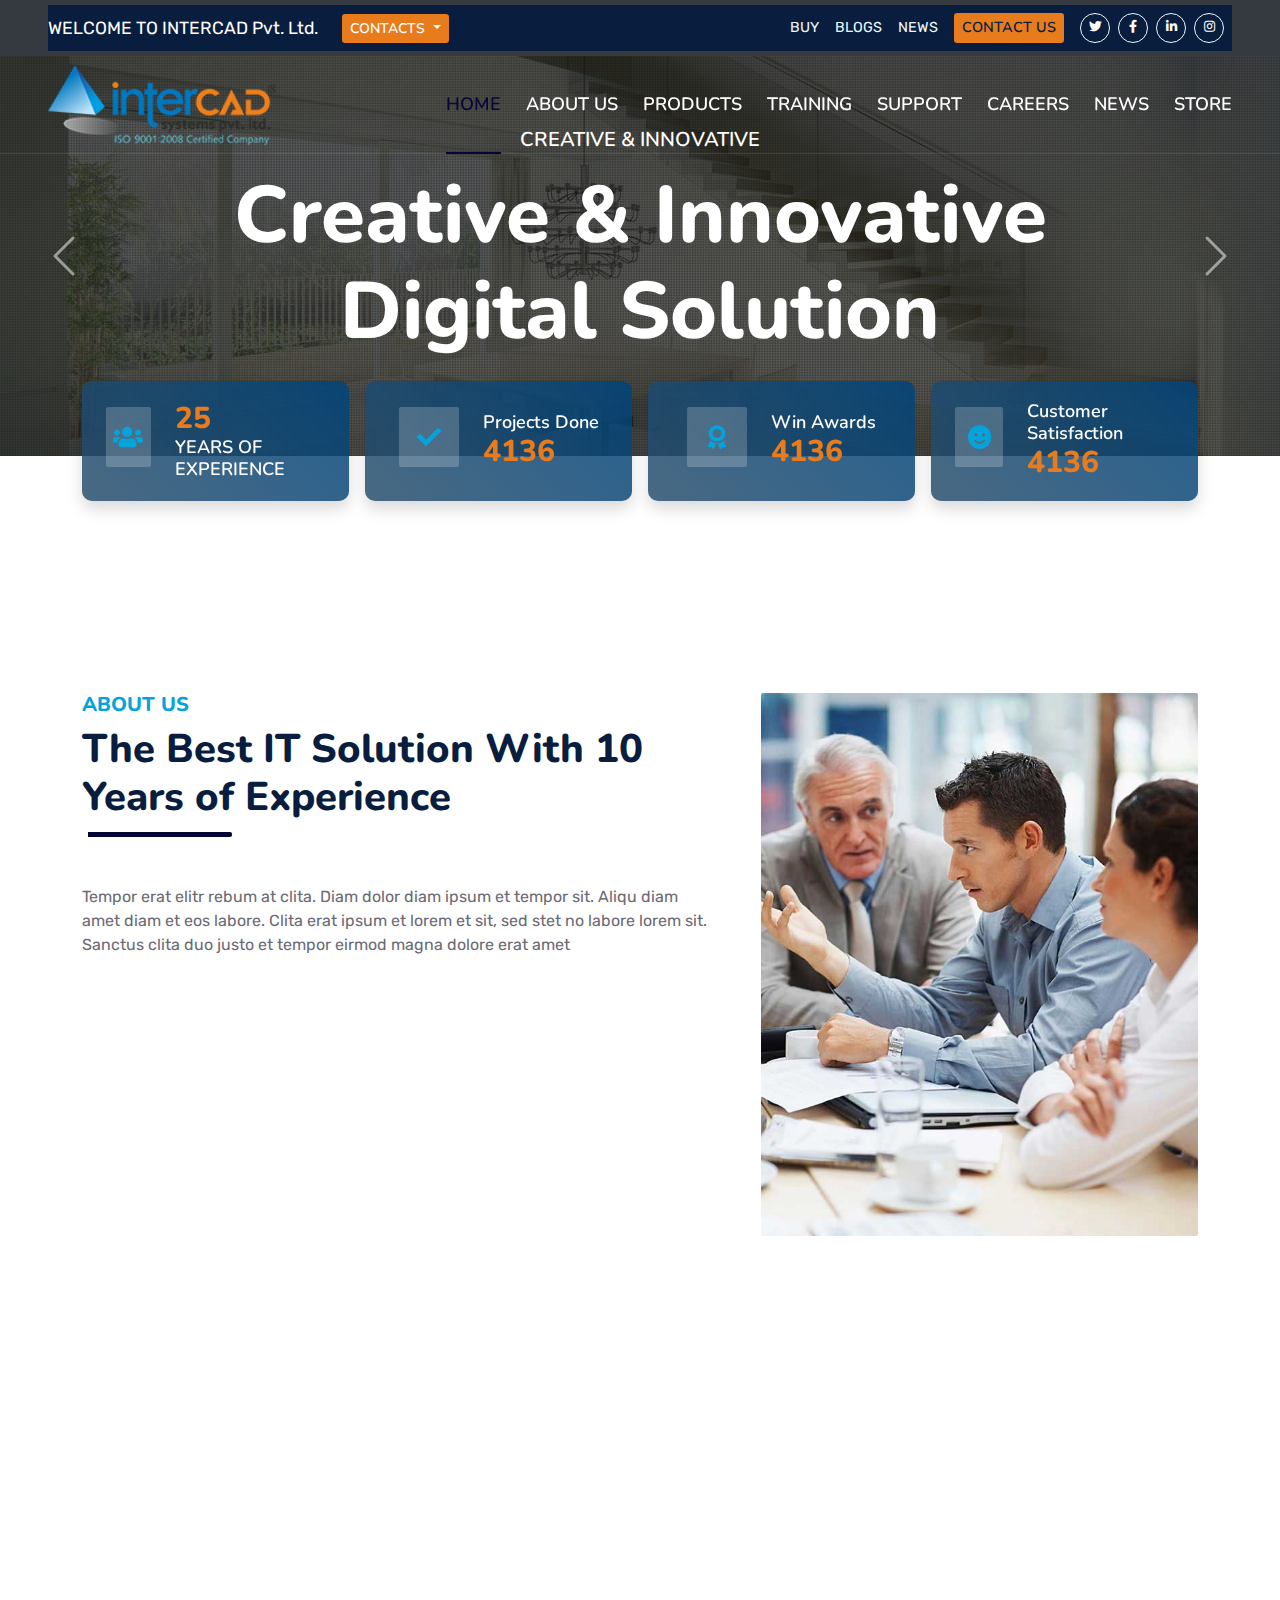
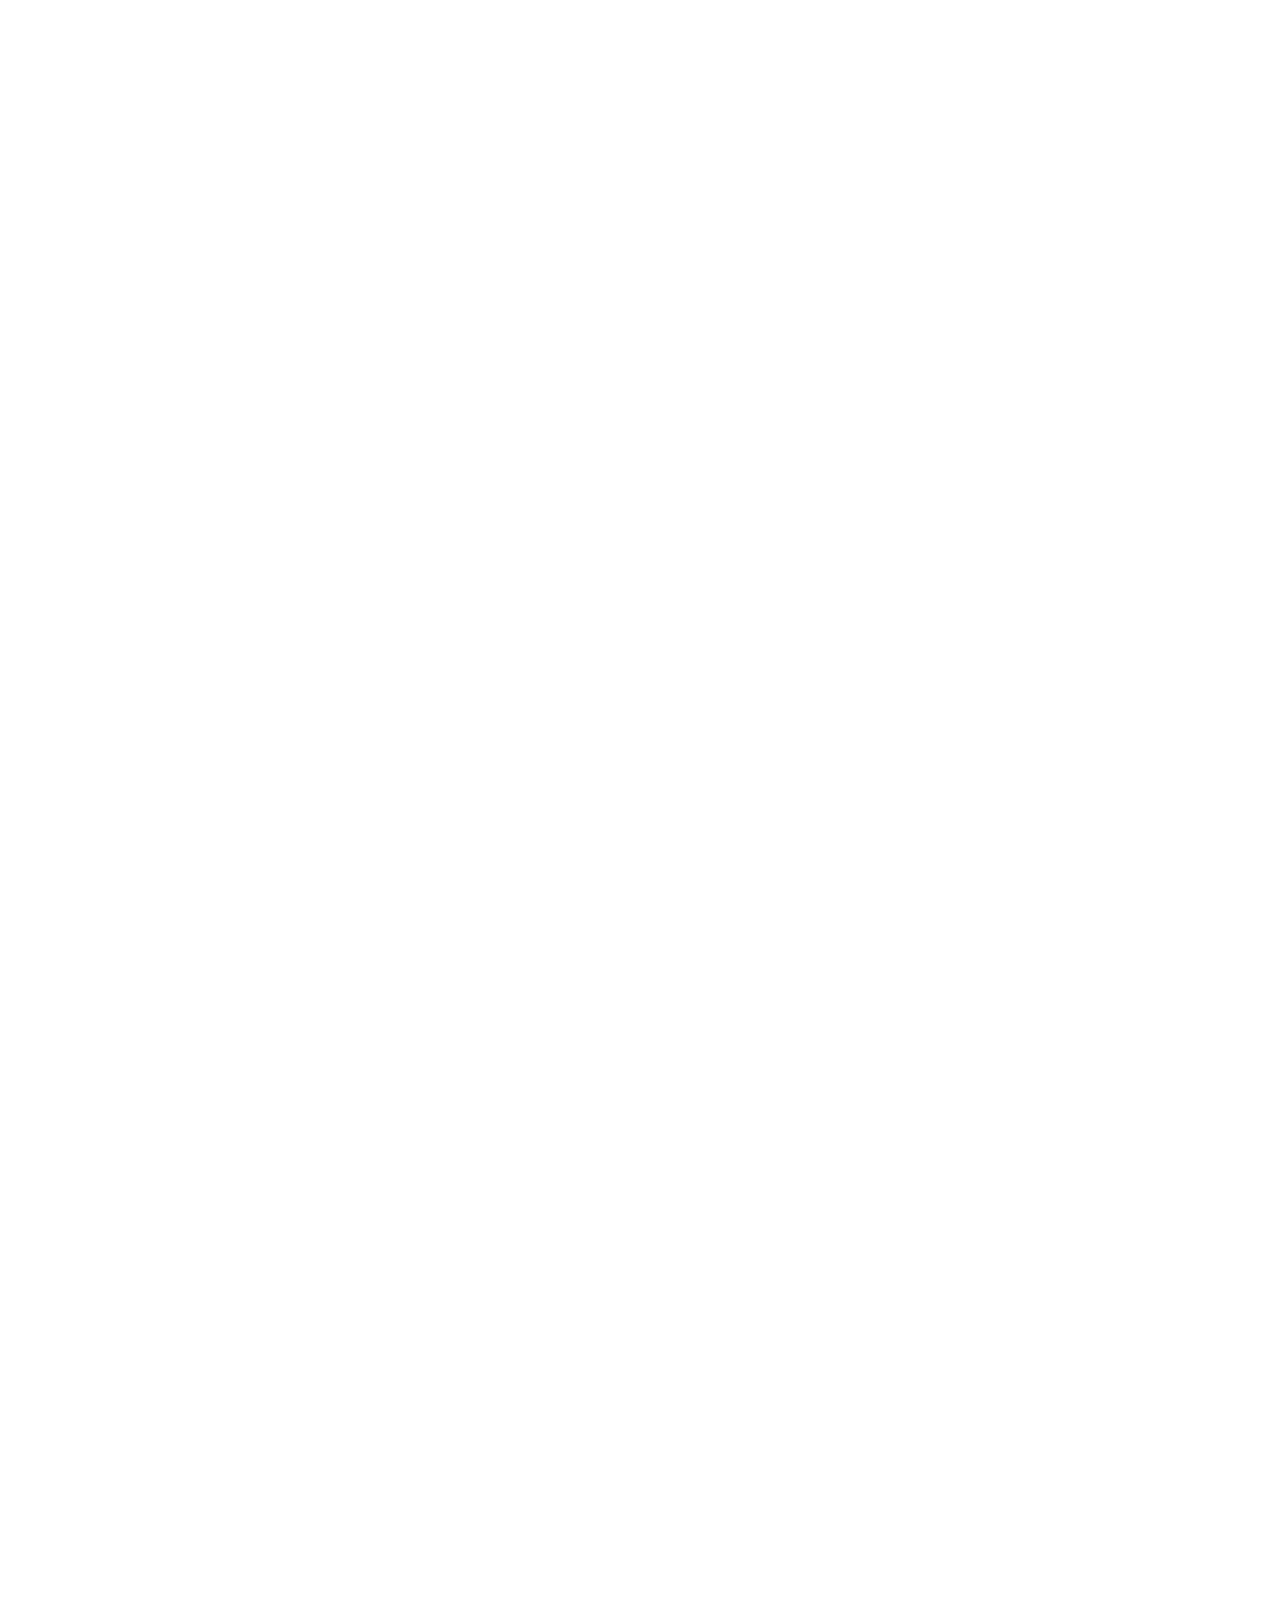
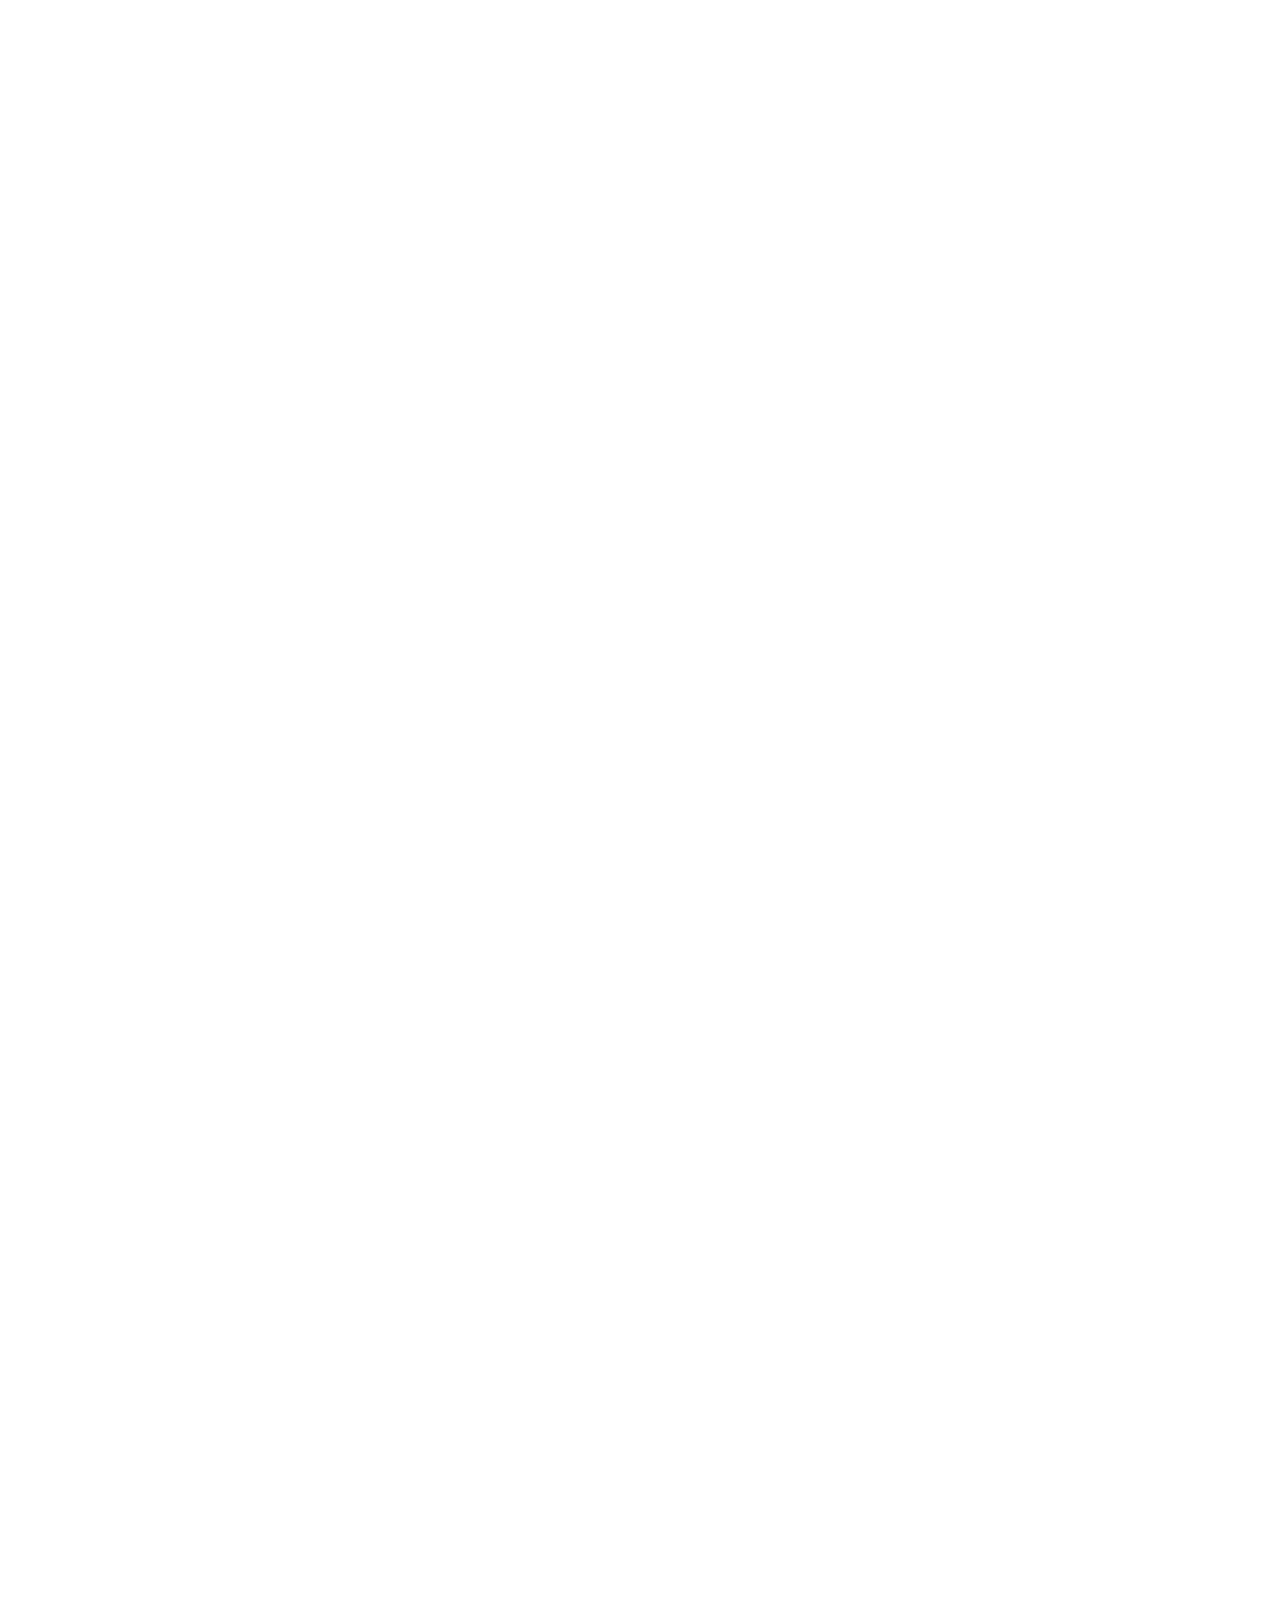
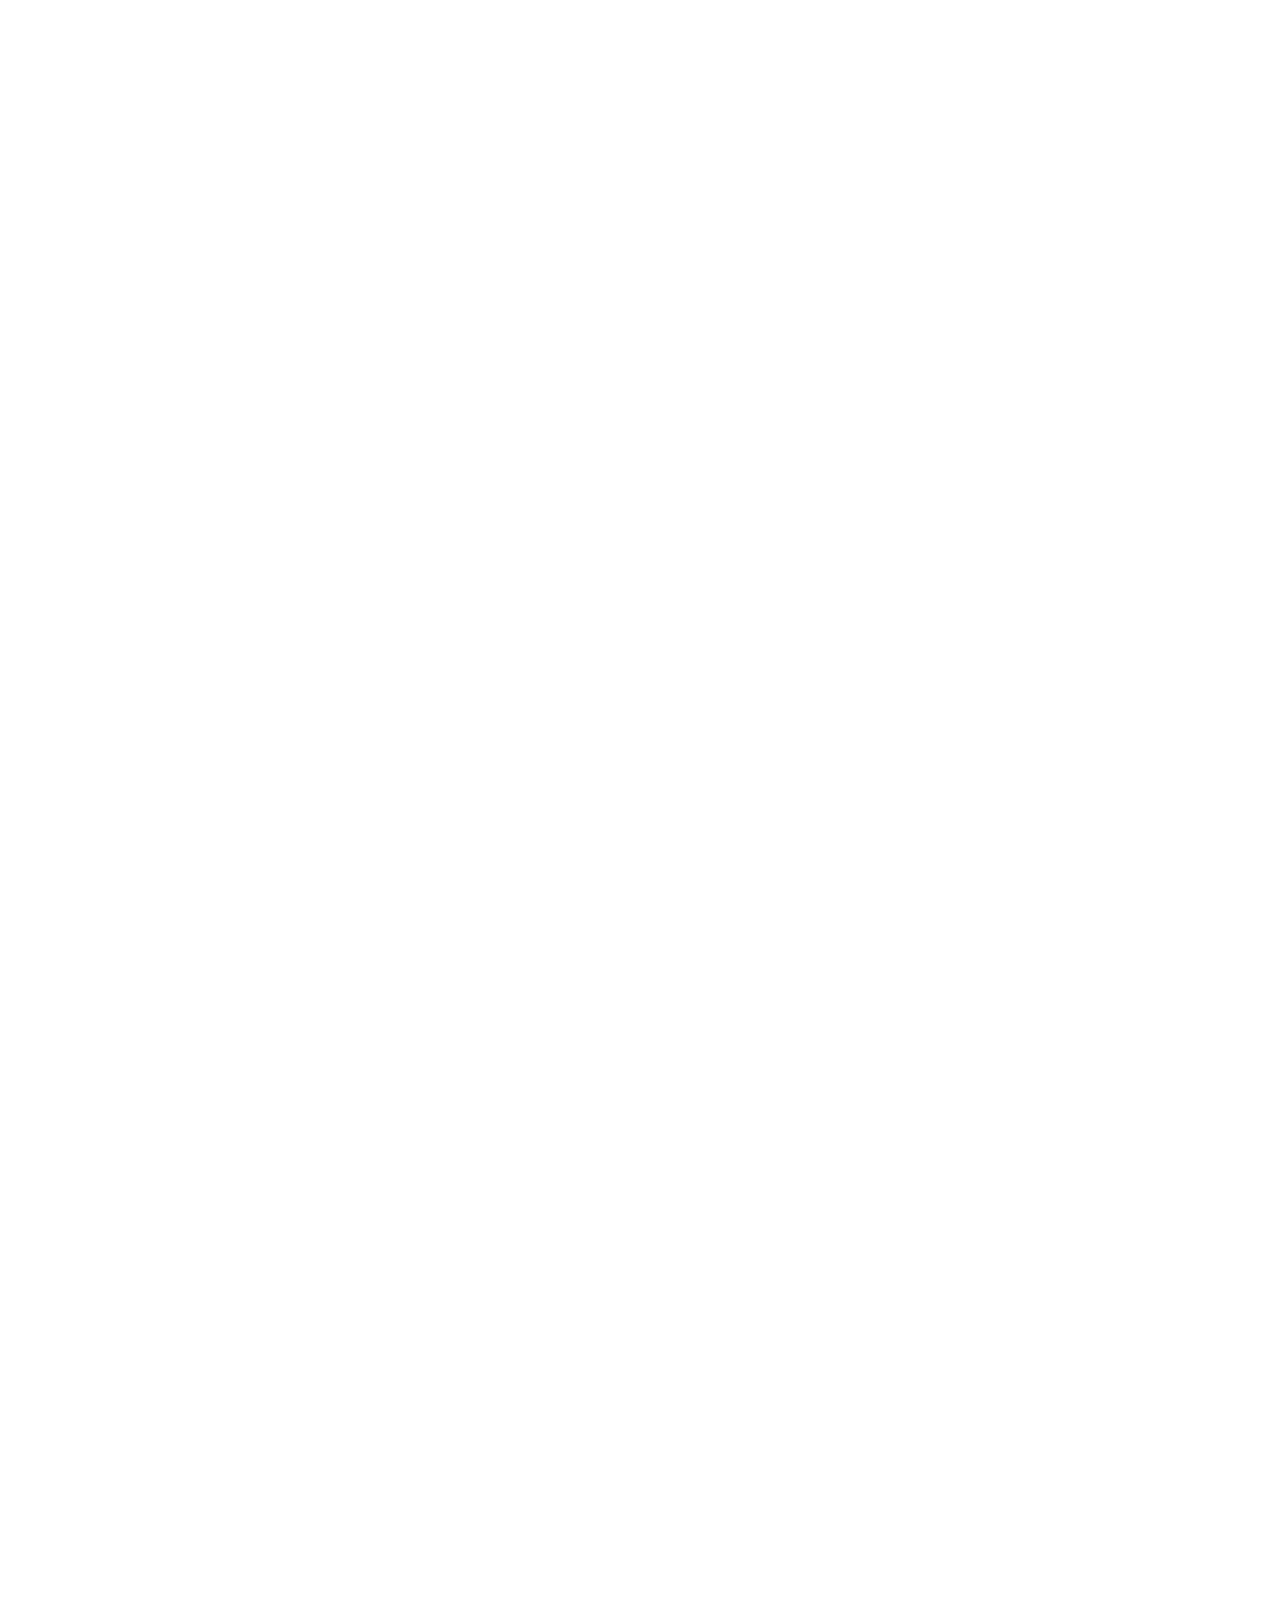
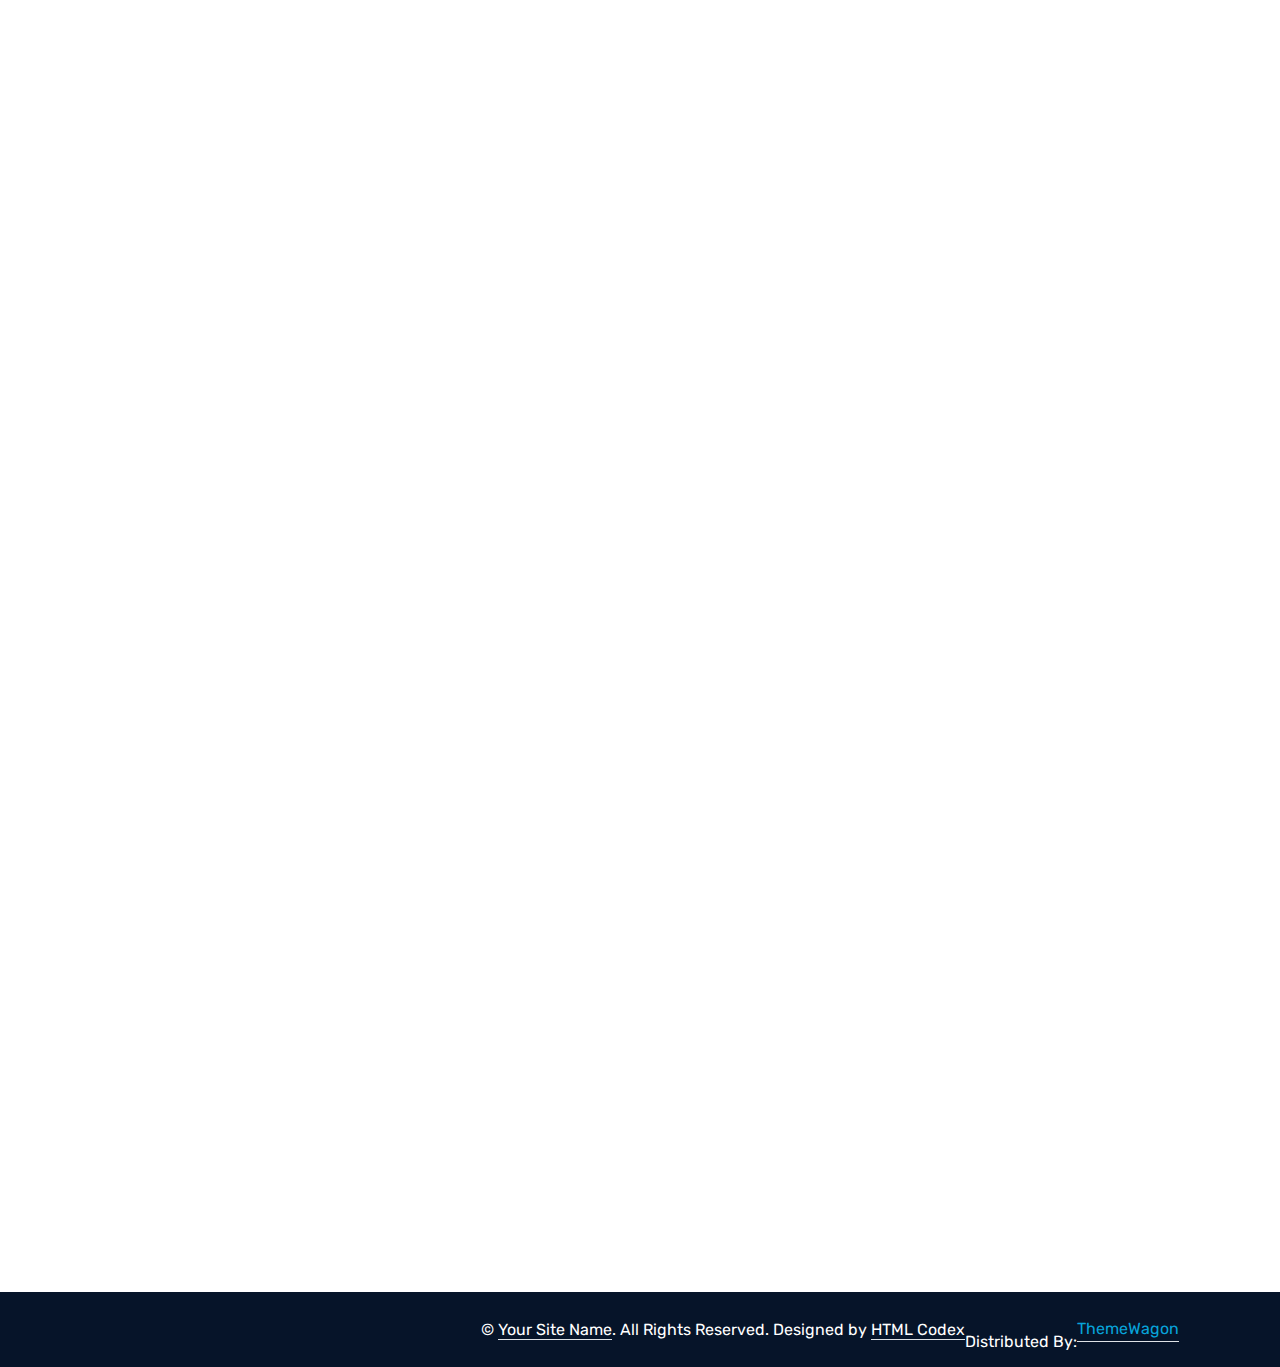
==== index.html @ 0fbaba41 "first commit" ====
<!DOCTYPE html>
<html lang="en">

<head>
    <meta charset="utf-8">
    <title>Startup - Startup Website Template</title>
    <meta content="width=device-width, initial-scale=1.0" name="viewport">
    <meta content="Free HTML Templates" name="keywords">
    <meta content="Free HTML Templates" name="description">

    <!-- Favicon -->
    <link href="img/favicon.ico" rel="icon">

    <!-- Google Web Fonts -->
    <link rel="preconnect" href="https://fonts.googleapis.com">
    <link rel="preconnect" href="https://fonts.gstatic.com" crossorigin>
    <link
        href="https://fonts.googleapis.com/css2?family=Nunito:wght@400;600;700;800&family=Rubik:wght@400;500;600;700&display=swap"
        rel="stylesheet">

    <!-- Icon Font Stylesheet -->
    <link href="https://cdnjs.cloudflare.com/ajax/libs/font-awesome/5.10.0/css/all.min.css" rel="stylesheet">
    <link href="https://cdn.jsdelivr.net/npm/bootstrap-icons@1.4.1/font/bootstrap-icons.css" rel="stylesheet">

    <!-- Libraries Stylesheet -->
    <link href="lib/owlcarousel/assets/owl.carousel.min.css" rel="stylesheet">
    <link href="lib/animate/animate.min.css" rel="stylesheet">

    <!-- Customized Bootstrap Stylesheet -->
    <link href="css/bootstrap.min.css" rel="stylesheet">

    <!-- Template Stylesheet -->
    <link href="css/style.css" rel="stylesheet">
</head>

<body>
    <!-- Spinner Start -->
    <div id="spinner"
        class="show bg-white position-fixed translate-middle w-100 vh-100 top-50 start-50 d-flex align-items-center justify-content-center">
        <div class="spinner"></div>
    </div>
    <!-- Spinner End -->


    <!-- Topbar Start -->
    <!-- Topbar Start -->
    <div class="container-fluid topbar px-5 d-none d-lg-block">
        <div class="row gx-0 bg-dark text-white py-2">
            <div class="container d-flex justify-content-between align-items-center">
                <!-- Left Section: Welcome Message and Contact Dropdown -->
                <div class="col-md-7 d-flex align-items-center">
                    <!-- Welcome Message -->
                    <div class="breakingNews me-4">
                        <ul>
                            <li>WELCOME TO INTERCAD Pvt. Ltd.</li>
                        </ul>
                    </div>

                    <!-- Contact Dropdown -->
                    <div class="dropdown">
                        <button class="btn btn-secondary btn-sm dropdown-toggle" type="button" id="contactDropdown"
                            data-bs-toggle="dropdown" aria-expanded="false">
                            CONTACTS
                        </button>
                        <ul class="dropdown-menu dropdown-menu-end" aria-labelledby="contactDropdown">
                            <li class="dropdown-item">
                                <div class="top-info">
                                    <p>+91 98470 32588<br><span>sales@intercadsys.com</span></p>
                                </div>
                            </li>
                            <li class="dropdown-item">
                                <div class="top-info">
                                    <p>+91 906 136 5000<br><span>support@intercadsys.com</span></p>
                                </div>
                            </li>
                            <li class="dropdown-item">
                                <div class="top-info">
                                    <p>+91 906 111 1060<br><span>training@intercadsys.com</span></p>
                                </div>
                            </li>
                        </ul>
                    </div>
                </div>

                <!-- Right Section: Links and Social Media Icons -->
                <div class="col-md-5 d-flex justify-content-end align-items-center">
                    <a class="text-light me-3" href="#">BUY</a>
                    <a class="text-light me-3" href="#">BLOGS</a>
                    <a class="text-light me-3" href="#">NEWS</a>

                    <!-- Quick Contact Button -->
                    <a class="btn btn-sm btn-warning text-dark me-3" href="#">CONTACT US</a>

                    <!-- Social Media Icons -->
                    <a class="btn btn-sm btn-outline-light btn-sm-square rounded-circle me-2" href="#"><i
                            class="fab fa-twitter fw-normal"></i></a>
                    <a class="btn btn-sm btn-outline-light btn-sm-square rounded-circle me-2" href="#"><i
                            class="fab fa-facebook-f fw-normal"></i></a>
                    <a class="btn btn-sm btn-outline-light btn-sm-square rounded-circle me-2" href="#"><i
                            class="fab fa-linkedin-in fw-normal"></i></a>
                    <a class="btn btn-sm btn-outline-light btn-sm-square rounded-circle me-2" href="#"><i
                            class="fab fa-instagram fw-normal"></i></a>

                </div>
            </div>
        </div>
    </div>
    <!-- Topbar End -->


    <!-- Topbar End -->


    <!-- Navbar & Carousel Start -->
    <div class="container-fluid position-relative p-0">
        <nav class="navbar navbar-expand-lg navbar-dark px-5 py-3 py-lg-0">
            <a href="index.html" class="navbar-brand p-0">
                <img src="img/intercad_logo1.png" alt="Startup Logo" style="height: 80px;">
            </a>

            <button class="navbar-toggler" type="button" data-bs-toggle="collapse" data-bs-target="#navbarCollapse">
                <span class="fa fa-bars"></span>
            </button>

            <div class="collapse navbar-collapse" id="navbarCollapse">
                <div class="navbar-nav ms-auto py-0">
                    <a href="index.html" class="nav-item nav-link active">HOME</a>
                    <a href="about.html" class="nav-item nav-link">ABOUT US</a>
                    <a href="service.html" class="nav-item nav-link">PRODUCTS</a>

                    <a href="service.html" class="nav-item nav-link">TRAINING</a>
                    <a href="service.html" class="nav-item nav-link">SUPPORT</a>
                    <a href="service.html" class="nav-item nav-link">CAREERS</a>
                    <a href="contact.html" class="nav-item nav-link">NEWS</a>

                    <a href="contact.html" class="nav-item nav-link">STORE</a>
                </div>



            </div>

    </div>

    </div>
    </nav>

    <div id="header-carousel" class="carousel slide carousel-fade" data-bs-ride="carousel">
        <div class="carousel-inner">
            <div class="carousel-item active">
                <img class="w-100" src="img/1.jpg" alt="Image">
                <div class="carousel-caption d-flex flex-column align-items-center justify-content-center">
                    <div class="p-3" style="max-width: 900px;">
                        <h5 class="text-white text-uppercase mb-3 animated slideInDown">Creative & Innovative</h5>
                        <h1 class="display-1 text-white mb-md-4 animated zoomIn">Creative & Innovative Digital
                            Solution</h1>

                    </div>
                </div>
            </div>
            <div class="carousel-item">
                <img class="w-100" src="img/2.jpg" alt="Image">
                <div class="carousel-caption d-flex flex-column align-items-center justify-content-center">
                    <div class="p-3" style="max-width: 900px;">
                        <h5 class="text-white text-uppercase mb-3 animated slideInDown">Creative & Innovative</h5>
                        <h1 class="display-1 text-white mb-md-4 animated zoomIn">Creative & Innovative Digital
                            Solution</h1>

                    </div>
                </div>
            </div>
            <div class="carousel-item">
                <img class="w-100" src="img/banner1.jpg" alt="Image">
                <div class="carousel-caption d-flex flex-column align-items-center justify-content-center">
                    <div class="p-3" style="max-width: 900px;">
                        <h5 class="text-white text-uppercase mb-3 animated slideInDown">Creative & Innovative</h5>
                        <h1 class="display-1 text-white mb-md-4 animated zoomIn">Creative & Innovative Digital
                            Solution</h1>

                    </div>
                </div>
            </div>
        </div>
        <button class="carousel-control-prev" type="button" data-bs-target="#header-carousel" data-bs-slide="prev">
            <span class="carousel-control-prev-icon" aria-hidden="true"></span>
            <span class="visually-hidden">Previous</span>
        </button>
        <button class="carousel-control-next" type="button" data-bs-target="#header-carousel" data-bs-slide="next">
            <span class="carousel-control-next-icon" aria-hidden="true"></span>
            <span class="visually-hidden">Next</span>
        </button>
    </div>
    </div>
    <!-- Navbar & Carousel End -->


    <!-- Full Screen Search Start -->

    <!-- Full Screen Search End -->


    <!-- Facts Start -->
    <div class="container-fluid facts py-5 pt-lg-0">
        <div class="container py-5 pt-lg-0">
            <div class="row gx-3">
                <!-- Content Box 1 -->
                <div class="col-lg-3 col-md-6 wow zoomIn" data-wow-delay="0.1s">
                    <div class="custom-box shadow d-flex align-items-center justify-content-center p-4">
                        <div class="icon-box d-flex align-items-center justify-content-center rounded mb-2">
                            <i class="fa fa-users text-primary"></i>
                        </div>
                        <div class="ps-4">
                            <h1 class="mb-0">25 </h1>
                            <h5 class="">YEARS OF EXPERIENCE</h5>
                        </div>
                    </div>
                </div>

                <!-- Content Box 2 -->
                <div class="col-lg-3 col-md-6 wow zoomIn" data-wow-delay="0.2s">
                    <div class="custom-box shadow d-flex align-items-center justify-content-center p-4">
                        <div class="icon-box d-flex align-items-center justify-content-center rounded mb-2">
                            <i class="fa fa-check text-primary"></i>
                        </div>
                        <div class="ps-4">
                            <h5 class="mb-0">Projects Done</h5>
                            <h1 class="mb-0 counter" data-toggle="counter-up">12345</h1>
                        </div>
                    </div>
                </div>

                <!-- Content Box 3 -->
                <div class="col-lg-3 col-md-6 wow zoomIn" data-wow-delay="0.3s">
                    <div class="custom-box shadow d-flex align-items-center justify-content-center p-4">
                        <div class="icon-box d-flex align-items-center justify-content-center rounded mb-2">
                            <i class="fa fa-award text-primary"></i>
                        </div>
                        <div class="ps-4">
                            <h5 class="mb-0">Win Awards</h5>
                            <h1 class="mb-0 counter" data-toggle="counter-up">12345</h1>
                        </div>
                    </div>
                </div>

                <!-- Content Box 4 -->
                <div class="col-lg-3 col-md-6 wow zoomIn" data-wow-delay="0.4s">
                    <div class="custom-box shadow d-flex align-items-center justify-content-center p-4">
                        <div class="icon-box d-flex align-items-center justify-content-center rounded mb-2">
                            <i class="fa fa-smile text-primary"></i>
                        </div>
                        <div class="ps-4">
                            <h5 class="mb-0">Customer Satisfaction</h5>
                            <h1 class="mb-0 counter" data-toggle="counter-up">12345</h1>
                        </div>
                    </div>
                </div>
            </div>
        </div>
    </div>






    <!-- About Start -->
    <div class="container-fluid py-5 wow fadeInUp" data-wow-delay="0.1s">
        <div class="container py-5">
            <div class="row g-5">
                <div class="col-lg-7">
                    <div class="section-title position-relative pb-3 mb-5">
                        <h5 class="fw-bold text-primary text-uppercase">About Us</h5>
                        <h1 class="mb-0">The Best IT Solution With 10 Years of Experience</h1>
                    </div>
                    <p class="mb-4">Tempor erat elitr rebum at clita. Diam dolor diam ipsum et tempor sit. Aliqu
                        diam
                        amet diam et eos labore. Clita erat ipsum et lorem et sit, sed stet no labore lorem sit.
                        Sanctus
                        clita duo justo et tempor eirmod magna dolore erat amet</p>
                    <div class="row g-0 mb-3">
                        <div class="col-sm-6 wow zoomIn" data-wow-delay="0.2s">
                            <h5 class="mb-3"><i class="fa fa-check text-primary me-3"></i>Award Winning</h5>
                            <h5 class="mb-3"><i class="fa fa-check text-primary me-3"></i>Professional Staff</h5>
                        </div>
                        <div class="col-sm-6 wow zoomIn" data-wow-delay="0.4s">
                            <h5 class="mb-3"><i class="fa fa-check text-primary me-3"></i>24/7 Support</h5>
                            <h5 class="mb-3"><i class="fa fa-check text-primary me-3"></i>Fair Prices</h5>
                        </div>
                    </div>
                    <div class="d-flex align-items-center mb-4 wow fadeIn" data-wow-delay="0.6s">
                        <div class="bg-primary d-flex align-items-center justify-content-center rounded"
                            style="width: 60px; height: 60px;">
                            <i class="fa fa-phone-alt text-white"></i>
                        </div>
                        <div class="ps-4">
                            <h5 class="mb-2">Call to ask any question</h5>
                            <h4 class="text-primary mb-0">+012 345 6789</h4>
                        </div>
                    </div>
                    <a href="quote.html" class="btn btn-primary py-3 px-5 mt-3 wow zoomIn" data-wow-delay="0.9s">Request
                        A Quote</a>
                </div>
                <div class="col-lg-5" style="min-height: 500px;">
                    <div class="position-relative h-100">
                        <img class="position-absolute w-100 h-100 rounded wow zoomIn" data-wow-delay="0.9s"
                            src="img/about.jpg" style="object-fit: cover;">
                    </div>
                </div>
            </div>
        </div>
    </div>
    <!-- About End -->


    <!-- Features Start -->
    <div class="container-fluid py-5 wow fadeInUp" data-wow-delay="0.1s">
        <div class="container py-5">
            <div class="section-title text-center position-relative pb-3 mb-5 mx-auto" style="max-width: 600px;">
                <h5 class="fw-bold text-primary text-uppercase">Why Choose Us</h5>
                <h1 class="mb-0">We Are Here to Grow Your Business Exponentially</h1>
            </div>
            <div class="row g-5">
                <div class="col-lg-4">
                    <div class="row g-5">
                        <div class="col-12 wow zoomIn" data-wow-delay="0.2s">
                            <div class="bg-primary rounded d-flex align-items-center justify-content-center mb-3"
                                style="width: 60px; height: 60px;">
                                <i class="fa fa-cubes text-white"></i>
                            </div>
                            <h4>Best In Industry</h4>
                            <p class="mb-0">Magna sea eos sit dolor, ipsum amet lorem diam dolor eos et diam dolor
                            </p>
                        </div>
                        <div class="col-12 wow zoomIn" data-wow-delay="0.6s">
                            <div class="bg-primary rounded d-flex align-items-center justify-content-center mb-3"
                                style="width: 60px; height: 60px;">
                                <i class="fa fa-award text-white"></i>
                            </div>
                            <h4>Award Winning</h4>
                            <p class="mb-0">Magna sea eos sit dolor, ipsum amet lorem diam dolor eos et diam dolor
                            </p>
                        </div>
                    </div>
                </div>
                <div class="col-lg-4  wow zoomIn" data-wow-delay="0.9s" style="min-height: 350px;">
                    <div class="position-relative h-100">
                        <img class="position-absolute w-100 h-100 rounded wow zoomIn" data-wow-delay="0.1s"
                            src="img/feature.jpg" style="object-fit: cover;">
                    </div>
                </div>
                <div class="col-lg-4">
                    <div class="row g-5">
                        <div class="col-12 wow zoomIn" data-wow-delay="0.4s">
                            <div class="bg-primary rounded d-flex align-items-center justify-content-center mb-3"
                                style="width: 60px; height: 60px;">
                                <i class="fa fa-users-cog text-white"></i>
                            </div>
                            <h4>Professional Staff</h4>
                            <p class="mb-0">Magna sea eos sit dolor, ipsum amet lorem diam dolor eos et diam dolor
                            </p>
                        </div>
                        <div class="col-12 wow zoomIn" data-wow-delay="0.8s">
                            <div class="bg-primary rounded d-flex align-items-center justify-content-center mb-3"
                                style="width: 60px; height: 60px;">
                                <i class="fa fa-phone-alt text-white"></i>
                            </div>
                            <h4>24/7 Support</h4>
                            <p class="mb-0">Magna sea eos sit dolor, ipsum amet lorem diam dolor eos et diam dolor
                            </p>
                        </div>
                    </div>
                </div>
            </div>
        </div>
    </div>
    <!-- Features Start -->


    <!-- Service Start -->
    <div class="container-fluid py-5 wow fadeInUp" data-wow-delay="0.1s">
        <div class="container py-5">
            <div class="section-title text-center position-relative pb-3 mb-5 mx-auto" style="max-width: 600px;">
                <h5 class="fw-bold text-primary text-uppercase">Our Services</h5>
                <h1 class="mb-0">Custom IT Solutions for Your Successful Business</h1>
            </div>
            <div class="row g-5">
                <div class="col-lg-4 col-md-6 wow zoomIn" data-wow-delay="0.3s">
                    <div
                        class="service-item bg-light rounded d-flex flex-column align-items-center justify-content-center text-center">
                        <div class="service-icon">
                            <i class="fa fa-shield-alt text-white"></i>
                        </div>
                        <h4 class="mb-3">Cyber Security</h4>
                        <p class="m-0">Amet justo dolor lorem kasd amet magna sea stet eos vero lorem ipsum dolore
                            sed
                        </p>
                        <a class="btn btn-lg btn-primary rounded" href="">
                            <i class="bi bi-arrow-right"></i>
                        </a>
                    </div>
                </div>
                <div class="col-lg-4 col-md-6 wow zoomIn" data-wow-delay="0.6s">
                    <div
                        class="service-item bg-light rounded d-flex flex-column align-items-center justify-content-center text-center">
                        <div class="service-icon">
                            <i class="fa fa-chart-pie text-white"></i>
                        </div>
                        <h4 class="mb-3">Data Analytics</h4>
                        <p class="m-0">Amet justo dolor lorem kasd amet magna sea stet eos vero lorem ipsum dolore
                            sed
                        </p>
                        <a class="btn btn-lg btn-primary rounded" href="">
                            <i class="bi bi-arrow-right"></i>
                        </a>
                    </div>
                </div>
                <div class="col-lg-4 col-md-6 wow zoomIn" data-wow-delay="0.9s">
                    <div
                        class="service-item bg-light rounded d-flex flex-column align-items-center justify-content-center text-center">
                        <div class="service-icon">
                            <i class="fa fa-code text-white"></i>
                        </div>
                        <h4 class="mb-3">Web Development</h4>
                        <p class="m-0">Amet justo dolor lorem kasd amet magna sea stet eos vero lorem ipsum dolore
                            sed
                        </p>
                        <a class="btn btn-lg btn-primary rounded" href="">
                            <i class="bi bi-arrow-right"></i>
                        </a>
                    </div>
                </div>
                <div class="col-lg-4 col-md-6 wow zoomIn" data-wow-delay="0.3s">
                    <div
                        class="service-item bg-light rounded d-flex flex-column align-items-center justify-content-center text-center">
                        <div class="service-icon">
                            <i class="fab fa-android text-white"></i>
                        </div>
                        <h4 class="mb-3">Apps Development</h4>
                        <p class="m-0">Amet justo dolor lorem kasd amet magna sea stet eos vero lorem ipsum dolore
                            sed
                        </p>
                        <a class="btn btn-lg btn-primary rounded" href="">
                            <i class="bi bi-arrow-right"></i>
                        </a>
                    </div>
                </div>
                <div class="col-lg-4 col-md-6 wow zoomIn" data-wow-delay="0.6s">
                    <div
                        class="service-item bg-light rounded d-flex flex-column align-items-center justify-content-center text-center">
                        <div class="service-icon">
                            <i class="fa fa-search text-white"></i>
                        </div>
                        <h4 class="mb-3">SEO Optimization</h4>
                        <p class="m-0">Amet justo dolor lorem kasd amet magna sea stet eos vero lorem ipsum dolore
                            sed
                        </p>
                        <a class="btn btn-lg btn-primary rounded" href="">
                            <i class="bi bi-arrow-right"></i>
                        </a>
                    </div>
                </div>
                <div class="col-lg-4 col-md-6 wow zoomIn" data-wow-delay="0.9s">
                    <div
                        class="position-relative bg-primary rounded h-100 d-flex flex-column align-items-center justify-content-center text-center p-5">
                        <h3 class="text-white mb-3">Call Us For Quote</h3>
                        <p class="text-white mb-3">Clita ipsum magna kasd rebum at ipsum amet dolor justo dolor est
                            magna stet eirmod</p>
                        <h2 class="text-white mb-0">+012 345 6789</h2>
                    </div>
                </div>
            </div>
        </div>
    </div>
    <!-- Service End -->


    <!-- Pricing Plan Start -->
    <div class="container-fluid py-5 wow fadeInUp" data-wow-delay="0.1s">
        <div class="container py-5">
            <div class="section-title text-center position-relative pb-3 mb-5 mx-auto" style="max-width: 600px;">
                <h5 class="fw-bold text-primary text-uppercase">Pricing Plans</h5>
                <h1 class="mb-0">We are Offering Competitive Prices for Our Clients</h1>
            </div>
            <div class="row g-0">
                <div class="col-lg-4 wow slideInUp" data-wow-delay="0.6s">
                    <div class="bg-light rounded">
                        <div class="border-bottom py-4 px-5 mb-4">
                            <h4 class="text-primary mb-1">Basic Plan</h4>
                            <small class="text-uppercase">For Small Size Business</small>
                        </div>
                        <div class="p-5 pt-0">
                            <h1 class="display-5 mb-3">
                                <small class="align-top"
                                    style="font-size: 22px; line-height: 45px;">$</small>49.00<small
                                    class="align-bottom" style="font-size: 16px; line-height: 40px;">/ Month</small>
                            </h1>
                            <div class="d-flex justify-content-between mb-3"><span>HTML5 & CSS3</span><i
                                    class="fa fa-check text-primary pt-1"></i></div>
                            <div class="d-flex justify-content-between mb-3"><span>Bootstrap v5</span><i
                                    class="fa fa-check text-primary pt-1"></i></div>
                            <div class="d-flex justify-content-between mb-3"><span>Responsive Layout</span><i
                                    class="fa fa-times text-danger pt-1"></i></div>
                            <div class="d-flex justify-content-between mb-2"><span>Cross-browser Support</span><i
                                    class="fa fa-times text-danger pt-1"></i></div>
                            <a href="" class="btn btn-primary py-2 px-4 mt-4">Order Now</a>
                        </div>
                    </div>
                </div>
                <div class="col-lg-4 wow slideInUp" data-wow-delay="0.3s">
                    <div class="bg-white rounded shadow position-relative" style="z-index: 1;">
                        <div class="border-bottom py-4 px-5 mb-4">
                            <h4 class="text-primary mb-1">Standard Plan</h4>
                            <small class="text-uppercase">For Medium Size Business</small>
                        </div>
                        <div class="p-5 pt-0">
                            <h1 class="display-5 mb-3">
                                <small class="align-top"
                                    style="font-size: 22px; line-height: 45px;">$</small>99.00<small
                                    class="align-bottom" style="font-size: 16px; line-height: 40px;">/ Month</small>
                            </h1>
                            <div class="d-flex justify-content-between mb-3"><span>HTML5 & CSS3</span><i
                                    class="fa fa-check text-primary pt-1"></i></div>
                            <div class="d-flex justify-content-between mb-3"><span>Bootstrap v5</span><i
                                    class="fa fa-check text-primary pt-1"></i></div>
                            <div class="d-flex justify-content-between mb-3"><span>Responsive Layout</span><i
                                    class="fa fa-check text-primary pt-1"></i></div>
                            <div class="d-flex justify-content-between mb-2"><span>Cross-browser Support</span><i
                                    class="fa fa-times text-danger pt-1"></i></div>
                            <a href="" class="btn btn-primary py-2 px-4 mt-4">Order Now</a>
                        </div>
                    </div>
                </div>
                <div class="col-lg-4 wow slideInUp" data-wow-delay="0.9s">
                    <div class="bg-light rounded">
                        <div class="border-bottom py-4 px-5 mb-4">
                            <h4 class="text-primary mb-1">Advanced Plan</h4>
                            <small class="text-uppercase">For Large Size Business</small>
                        </div>
                        <div class="p-5 pt-0">
                            <h1 class="display-5 mb-3">
                                <small class="align-top"
                                    style="font-size: 22px; line-height: 45px;">$</small>149.00<small
                                    class="align-bottom" style="font-size: 16px; line-height: 40px;">/ Month</small>
                            </h1>
                            <div class="d-flex justify-content-between mb-3"><span>HTML5 & CSS3</span><i
                                    class="fa fa-check text-primary pt-1"></i></div>
                            <div class="d-flex justify-content-between mb-3"><span>Bootstrap v5</span><i
                                    class="fa fa-check text-primary pt-1"></i></div>
                            <div class="d-flex justify-content-between mb-3"><span>Responsive Layout</span><i
                                    class="fa fa-check text-primary pt-1"></i></div>
                            <div class="d-flex justify-content-between mb-2"><span>Cross-browser Support</span><i
                                    class="fa fa-check text-primary pt-1"></i></div>
                            <a href="" class="btn btn-primary py-2 px-4 mt-4">Order Now</a>
                        </div>
                    </div>
                </div>
            </div>
        </div>
    </div>
    <!-- Pricing Plan End -->


    <!-- Quote Start -->
    <div class="container-fluid py-5 wow fadeInUp" data-wow-delay="0.1s">
        <div class="container py-5">
            <div class="row g-5">
                <div class="col-lg-7">
                    <div class="section-title position-relative pb-3 mb-5">
                        <h5 class="fw-bold text-primary text-uppercase">Request A Quote</h5>
                        <h1 class="mb-0">Need A Free Quote? Please Feel Free to Contact Us</h1>
                    </div>
                    <div class="row gx-3">
                        <div class="col-sm-6 wow zoomIn" data-wow-delay="0.2s">
                            <h5 class="mb-4"><i class="fa fa-reply text-primary me-3"></i>Reply within 24 hours</h5>
                        </div>
                        <div class="col-sm-6 wow zoomIn" data-wow-delay="0.4s">
                            <h5 class="mb-4"><i class="fa fa-phone-alt text-primary me-3"></i>24 hrs telephone
                                support
                            </h5>
                        </div>
                    </div>
                    <p class="mb-4">Eirmod sed tempor lorem ut dolores. Aliquyam sit sadipscing kasd ipsum. Dolor ea
                        et
                        dolore et at sea ea at dolor, justo ipsum duo rebum sea invidunt voluptua. Eos vero eos vero
                        ea
                        et dolore eirmod et. Dolores diam duo invidunt lorem. Elitr ut dolores magna sit. Sea dolore
                        sanctus sed et. Takimata takimata sanctus sed.</p>
                    <div class="d-flex align-items-center mt-2 wow zoomIn" data-wow-delay="0.6s">
                        <div class="bg-primary d-flex align-items-center justify-content-center rounded"
                            style="width: 60px; height: 60px;">
                            <i class="fa fa-phone-alt text-white"></i>
                        </div>
                        <div class="ps-4">
                            <h5 class="mb-2">Call to ask any question</h5>
                            <h4 class="text-primary mb-0">+012 345 6789</h4>
                        </div>
                    </div>
                </div>
                <div class="col-lg-5">
                    <div class="bg-primary rounded h-100 d-flex align-items-center p-5 wow zoomIn"
                        data-wow-delay="0.9s">
                        <form>
                            <div class="row g-3">
                                <div class="col-xl-12">
                                    <input type="text" class="form-control bg-light border-0" placeholder="Your Name"
                                        style="height: 55px;">
                                </div>
                                <div class="col-12">
                                    <input type="email" class="form-control bg-light border-0" placeholder="Your Email"
                                        style="height: 55px;">
                                </div>
                                <div class="col-12">
                                    <select class="form-select bg-light border-0" style="height: 55px;">
                                        <option selected>Select A Service</option>
                                        <option value="1">Service 1</option>
                                        <option value="2">Service 2</option>
                                        <option value="3">Service 3</option>
                                    </select>
                                </div>
                                <div class="col-12">
                                    <textarea class="form-control bg-light border-0" rows="3"
                                        placeholder="Message"></textarea>
                                </div>
                                <div class="col-12">
                                    <button class="btn btn-dark w-100 py-3" type="submit">Request A Quote</button>
                                </div>
                            </div>
                        </form>
                    </div>
                </div>
            </div>
        </div>
    </div>
    <!-- Quote End -->


    <!-- Testimonial Start -->
    <div class="container-fluid py-5 wow fadeInUp" data-wow-delay="0.1s">
        <div class="container py-5">
            <div class="section-title text-center position-relative pb-3 mb-4 mx-auto" style="max-width: 600px;">
                <h5 class="fw-bold text-primary text-uppercase">Testimonial</h5>
                <h1 class="mb-0">What Our Clients Say About Our Digital Services</h1>
            </div>
            <div class="owl-carousel testimonial-carousel wow fadeInUp" data-wow-delay="0.6s">
                <div class="testimonial-item bg-light my-4">
                    <div class="d-flex align-items-center border-bottom pt-5 pb-4 px-5">
                        <img class="img-fluid rounded" src="img/testimonial-1.jpg" style="width: 60px; height: 60px;">
                        <div class="ps-4">
                            <h4 class="text-primary mb-1">Client Name</h4>
                            <small class="text-uppercase">Profession</small>
                        </div>
                    </div>
                    <div class="pt-4 pb-5 px-5">
                        Dolor et eos labore, stet justo sed est sed. Diam sed sed dolor stet amet eirmod eos labore
                        diam
                    </div>
                </div>
                <div class="testimonial-item bg-light my-4">
                    <div class="d-flex align-items-center border-bottom pt-5 pb-4 px-5">
                        <img class="img-fluid rounded" src="img/testimonial-2.jpg" style="width: 60px; height: 60px;">
                        <div class="ps-4">
                            <h4 class="text-primary mb-1">Client Name</h4>
                            <small class="text-uppercase">Profession</small>
                        </div>
                    </div>
                    <div class="pt-4 pb-5 px-5">
                        Dolor et eos labore, stet justo sed est sed. Diam sed sed dolor stet amet eirmod eos labore
                        diam
                    </div>
                </div>
                <div class="testimonial-item bg-light my-4">
                    <div class="d-flex align-items-center border-bottom pt-5 pb-4 px-5">
                        <img class="img-fluid rounded" src="img/testimonial-3.jpg" style="width: 60px; height: 60px;">
                        <div class="ps-4">
                            <h4 class="text-primary mb-1">Client Name</h4>
                            <small class="text-uppercase">Profession</small>
                        </div>
                    </div>
                    <div class="pt-4 pb-5 px-5">
                        Dolor et eos labore, stet justo sed est sed. Diam sed sed dolor stet amet eirmod eos labore
                        diam
                    </div>
                </div>
                <div class="testimonial-item bg-light my-4">
                    <div class="d-flex align-items-center border-bottom pt-5 pb-4 px-5">
                        <img class="img-fluid rounded" src="img/testimonial-4.jpg" style="width: 60px; height: 60px;">
                        <div class="ps-4">
                            <h4 class="text-primary mb-1">Client Name</h4>
                            <small class="text-uppercase">Profession</small>
                        </div>
                    </div>
                    <div class="pt-4 pb-5 px-5">
                        Dolor et eos labore, stet justo sed est sed. Diam sed sed dolor stet amet eirmod eos labore
                        diam
                    </div>
                </div>
            </div>
        </div>
    </div>
    <!-- Testimonial End -->


    <!-- Team Start -->
    <div class="container-fluid py-5 wow fadeInUp" data-wow-delay="0.1s">
        <div class="container py-5">
            <div class="section-title text-center position-relative pb-3 mb-5 mx-auto" style="max-width: 600px;">
                <h5 class="fw-bold text-primary text-uppercase">Team Members</h5>
                <h1 class="mb-0">Professional Stuffs Ready to Help Your Business</h1>
            </div>
            <div class="row g-5">
                <div class="col-lg-4 wow slideInUp" data-wow-delay="0.3s">
                    <div class="team-item bg-light rounded overflow-hidden">
                        <div class="team-img position-relative overflow-hidden">
                            <img class="img-fluid w-100" src="img/team-1.jpg" alt="">
                            <div class="team-social">
                                <a class="btn btn-lg btn-primary btn-lg-square rounded" href=""><i
                                        class="fab fa-twitter fw-normal"></i></a>
                                <a class="btn btn-lg btn-primary btn-lg-square rounded" href=""><i
                                        class="fab fa-facebook-f fw-normal"></i></a>
                                <a class="btn btn-lg btn-primary btn-lg-square rounded" href=""><i
                                        class="fab fa-instagram fw-normal"></i></a>
                                <a class="btn btn-lg btn-primary btn-lg-square rounded" href=""><i
                                        class="fab fa-linkedin-in fw-normal"></i></a>
                            </div>
                        </div>
                        <div class="text-center py-4">
                            <h4 class="text-primary">Full Name</h4>
                            <p class="text-uppercase m-0">Designation</p>
                        </div>
                    </div>
                </div>
                <div class="col-lg-4 wow slideInUp" data-wow-delay="0.6s">
                    <div class="team-item bg-light rounded overflow-hidden">
                        <div class="team-img position-relative overflow-hidden">
                            <img class="img-fluid w-100" src="img/team-2.jpg" alt="">
                            <div class="team-social">
                                <a class="btn btn-lg btn-primary btn-lg-square rounded" href=""><i
                                        class="fab fa-twitter fw-normal"></i></a>
                                <a class="btn btn-lg btn-primary btn-lg-square rounded" href=""><i
                                        class="fab fa-facebook-f fw-normal"></i></a>
                                <a class="btn btn-lg btn-primary btn-lg-square rounded" href=""><i
                                        class="fab fa-instagram fw-normal"></i></a>
                                <a class="btn btn-lg btn-primary btn-lg-square rounded" href=""><i
                                        class="fab fa-linkedin-in fw-normal"></i></a>
                            </div>
                        </div>
                        <div class="text-center py-4">
                            <h4 class="text-primary">Full Name</h4>
                            <p class="text-uppercase m-0">Designation</p>
                        </div>
                    </div>
                </div>
                <div class="col-lg-4 wow slideInUp" data-wow-delay="0.9s">
                    <div class="team-item bg-light rounded overflow-hidden">
                        <div class="team-img position-relative overflow-hidden">
                            <img class="img-fluid w-100" src="img/team-3.jpg" alt="">
                            <div class="team-social">
                                <a class="btn btn-lg btn-primary btn-lg-square rounded" href=""><i
                                        class="fab fa-twitter fw-normal"></i></a>
                                <a class="btn btn-lg btn-primary btn-lg-square rounded" href=""><i
                                        class="fab fa-facebook-f fw-normal"></i></a>
                                <a class="btn btn-lg btn-primary btn-lg-square rounded" href=""><i
                                        class="fab fa-instagram fw-normal"></i></a>
                                <a class="btn btn-lg btn-primary btn-lg-square rounded" href=""><i
                                        class="fab fa-linkedin-in fw-normal"></i></a>
                            </div>
                        </div>
                        <div class="text-center py-4">
                            <h4 class="text-primary">Full Name</h4>
                            <p class="text-uppercase m-0">Designation</p>
                        </div>
                    </div>
                </div>
            </div>
        </div>
    </div>
    <!-- Team End -->


    <!-- Blog Start -->
    <div class="container-fluid py-5 wow fadeInUp" data-wow-delay="0.1s">
        <div class="container py-5">
            <div class="section-title text-center position-relative pb-3 mb-5 mx-auto" style="max-width: 600px;">
                <h5 class="fw-bold text-primary text-uppercase">Latest Blog</h5>
                <h1 class="mb-0">Read The Latest Articles from Our Blog Post</h1>
            </div>
            <div class="row g-5">
                <div class="col-lg-4 wow slideInUp" data-wow-delay="0.3s">
                    <div class="blog-item bg-light rounded overflow-hidden">
                        <div class="blog-img position-relative overflow-hidden">
                            <img class="img-fluid" src="img/blog-1.jpg" alt="">
                            <a class="position-absolute top-0 start-0 bg-primary text-white rounded-end mt-5 py-2 px-4"
                                href="">Web Design</a>
                        </div>
                        <div class="p-4">
                            <div class="d-flex mb-3">
                                <small class="me-3"><i class="far fa-user text-primary me-2"></i>John Doe</small>
                                <small><i class="far fa-calendar-alt text-primary me-2"></i>01 Jan, 2045</small>
                            </div>
                            <h4 class="mb-3">How to build a website</h4>
                            <p>Dolor et eos labore stet justo sed est sed sed sed dolor stet amet</p>
                            <a class="text-uppercase" href="">Read More <i class="bi bi-arrow-right"></i></a>
                        </div>
                    </div>
                </div>
                <div class="col-lg-4 wow slideInUp" data-wow-delay="0.6s">
                    <div class="blog-item bg-light rounded overflow-hidden">
                        <div class="blog-img position-relative overflow-hidden">
                            <img class="img-fluid" src="img/blog-2.jpg" alt="">
                            <a class="position-absolute top-0 start-0 bg-primary text-white rounded-end mt-5 py-2 px-4"
                                href="">Web Design</a>
                        </div>
                        <div class="p-4">
                            <div class="d-flex mb-3">
                                <small class="me-3"><i class="far fa-user text-primary me-2"></i>John Doe</small>
                                <small><i class="far fa-calendar-alt text-primary me-2"></i>01 Jan, 2045</small>
                            </div>
                            <h4 class="mb-3">How to build a website</h4>
                            <p>Dolor et eos labore stet justo sed est sed sed sed dolor stet amet</p>
                            <a class="text-uppercase" href="">Read More <i class="bi bi-arrow-right"></i></a>
                        </div>
                    </div>
                </div>
                <div class="col-lg-4 wow slideInUp" data-wow-delay="0.9s">
                    <div class="blog-item bg-light rounded overflow-hidden">
                        <div class="blog-img position-relative overflow-hidden">
                            <img class="img-fluid" src="img/blog-3.jpg" alt="">
                            <a class="position-absolute top-0 start-0 bg-primary text-white rounded-end mt-5 py-2 px-4"
                                href="">Web Design</a>
                        </div>
                        <div class="p-4">
                            <div class="d-flex mb-3">
                                <small class="me-3"><i class="far fa-user text-primary me-2"></i>John Doe</small>
                                <small><i class="far fa-calendar-alt text-primary me-2"></i>01 Jan, 2045</small>
                            </div>
                            <h4 class="mb-3">How to build a website</h4>
                            <p>Dolor et eos labore stet justo sed est sed sed sed dolor stet amet</p>
                            <a class="text-uppercase" href="">Read More <i class="bi bi-arrow-right"></i></a>
                        </div>
                    </div>
                </div>
            </div>
        </div>
    </div>
    <!-- Blog Start -->


    <!-- Vendor Start -->
    <div class="container-fluid py-5 wow fadeInUp" data-wow-delay="0.1s">
        <div class="container py-5 mb-5">
            <div class="bg-white">
                <div class="owl-carousel vendor-carousel">
                    <img src="img/vendor-1.jpg" alt="">
                    <img src="img/vendor-2.jpg" alt="">
                    <img src="img/vendor-3.jpg" alt="">
                    <img src="img/vendor-4.jpg" alt="">
                    <img src="img/vendor-5.jpg" alt="">
                    <img src="img/vendor-6.jpg" alt="">
                    <img src="img/vendor-7.jpg" alt="">
                    <img src="img/vendor-8.jpg" alt="">
                    <img src="img/vendor-9.jpg" alt="">
                </div>
            </div>
        </div>
    </div>
    <!-- Vendor End -->


    <!-- Footer Start -->
    <div class="container-fluid bg-dark text-light mt-5 wow fadeInUp" data-wow-delay="0.1s">
        <div class="container">
            <div class="row gx-5">
                <div class="col-lg-4 col-md-6 footer-about">
                    <div
                        class="d-flex flex-column align-items-center justify-content-center text-center h-100 bg-primary p-4">
                        <a href="index.html" class="navbar-brand">
                            <h1 class="m-0 text-white"><i class="fa fa-user-tie me-2"></i>Startup</h1>
                        </a>
                        <p class="mt-3 mb-4">Lorem diam sit erat dolor elitr et, diam lorem justo amet clita stet
                            eos
                            sit. Elitr dolor duo lorem, elitr clita ipsum sea. Diam amet erat lorem stet eos. Diam
                            amet
                            et kasd eos duo.</p>
                        <form action="">
                            <div class="input-group">
                                <input type="text" class="form-control border-white p-3" placeholder="Your Email">
                                <button class="btn btn-dark">Sign Up</button>
                            </div>
                        </form>
                    </div>
                </div>
                <div class="col-lg-8 col-md-6">
                    <div class="row gx-5">
                        <div class="col-lg-4 col-md-12 pt-5 mb-5">
                            <div class="section-title section-title-sm position-relative pb-3 mb-4">
                                <h3 class="text-light mb-0">Get In Touch</h3>
                            </div>
                            <div class="d-flex mb-2">
                                <i class="bi bi-geo-alt text-primary me-2"></i>
                                <p class="mb-0">123 Street, New York, USA</p>
                            </div>
                            <div class="d-flex mb-2">
                                <i class="bi bi-envelope-open text-primary me-2"></i>
                                <p class="mb-0">info@example.com</p>
                            </div>
                            <div class="d-flex mb-2">
                                <i class="bi bi-telephone text-primary me-2"></i>
                                <p class="mb-0">+012 345 67890</p>
                            </div>
                            <div class="d-flex mt-4">
                                <a class="btn btn-primary btn-square me-2" href="#"><i
                                        class="fab fa-twitter fw-normal"></i></a>
                                <a class="btn btn-primary btn-square me-2" href="#"><i
                                        class="fab fa-facebook-f fw-normal"></i></a>
                                <a class="btn btn-primary btn-square me-2" href="#"><i
                                        class="fab fa-linkedin-in fw-normal"></i></a>
                                <a class="btn btn-primary btn-square" href="#"><i
                                        class="fab fa-instagram fw-normal"></i></a>
                            </div>
                        </div>
                        <div class="col-lg-4 col-md-12 pt-0 pt-lg-5 mb-5">
                            <div class="section-title section-title-sm position-relative pb-3 mb-4">
                                <h3 class="text-light mb-0">Quick Links</h3>
                            </div>
                            <div class="link-animated d-flex flex-column justify-content-start">
                                <a class="text-light mb-2" href="#"><i
                                        class="bi bi-arrow-right text-primary me-2"></i>Home</a>
                                <a class="text-light mb-2" href="#"><i
                                        class="bi bi-arrow-right text-primary me-2"></i>About Us</a>
                                <a class="text-light mb-2" href="#"><i
                                        class="bi bi-arrow-right text-primary me-2"></i>Our Services</a>
                                <a class="text-light mb-2" href="#"><i
                                        class="bi bi-arrow-right text-primary me-2"></i>Meet The Team</a>
                                <a class="text-light mb-2" href="#"><i
                                        class="bi bi-arrow-right text-primary me-2"></i>Latest Blog</a>
                                <a class="text-light" href="#"><i
                                        class="bi bi-arrow-right text-primary me-2"></i>Contact Us</a>
                            </div>
                        </div>
                        <div class="col-lg-4 col-md-12 pt-0 pt-lg-5 mb-5">
                            <div class="section-title section-title-sm position-relative pb-3 mb-4">
                                <h3 class="text-light mb-0">Popular Links</h3>
                            </div>
                            <div class="link-animated d-flex flex-column justify-content-start">
                                <a class="text-light mb-2" href="#"><i
                                        class="bi bi-arrow-right text-primary me-2"></i>Home</a>
                                <a class="text-light mb-2" href="#"><i
                                        class="bi bi-arrow-right text-primary me-2"></i>About Us</a>
                                <a class="text-light mb-2" href="#"><i
                                        class="bi bi-arrow-right text-primary me-2"></i>Our Services</a>
                                <a class="text-light mb-2" href="#"><i
                                        class="bi bi-arrow-right text-primary me-2"></i>Meet The Team</a>
                                <a class="text-light mb-2" href="#"><i
                                        class="bi bi-arrow-right text-primary me-2"></i>Latest Blog</a>
                                <a class="text-light" href="#"><i
                                        class="bi bi-arrow-right text-primary me-2"></i>Contact Us</a>
                            </div>
                        </div>
                    </div>
                </div>
            </div>
        </div>
    </div>
    <div class="container-fluid text-white" style="background: #061429;">
        <div class="container text-center">
            <div class="row justify-content-end">
                <div class="col-lg-8 col-md-6">
                    <div class="d-flex align-items-center justify-content-center" style="height: 75px;">
                        <p class="mb-0">&copy; <a class="text-white border-bottom" href="#">Your Site Name</a>. All
                            Rights Reserved.

                            <!--/*** This template is free as long as you keep the footer author’s credit link/attribution link/backlink. If you'd like to use the template without the footer author’s credit link/attribution link/backlink, you can purchase the Credit Removal License from "https://htmlcodex.com/credit-removal". Thank you for your support. ***/-->
                            Designed by <a class="text-white border-bottom" href="https://htmlcodex.com">HTML
                                Codex</a>
                        </p>
                        <br>Distributed By: <a class="border-bottom" href="https://themewagon.com"
                            target="_blank">ThemeWagon</a>
                    </div>
                </div>
            </div>
        </div>
    </div>
    <!-- Footer End -->


    <!-- Back to Top -->
    <a href="#" class="btn btn-lg btn-primary btn-lg-square rounded back-to-top"><i class="bi bi-arrow-up"></i></a>


    <!-- JavaScript Libraries -->
    <script src="https://code.jquery.com/jquery-3.4.1.min.js"></script>
    <script src="https://cdn.jsdelivr.net/npm/bootstrap@5.0.0/dist/js/bootstrap.bundle.min.js"></script>
    <script src="lib/wow/wow.min.js"></script>
    <script src="lib/easing/easing.min.js"></script>
    <script src="lib/waypoints/waypoints.min.js"></script>
    <script src="lib/counterup/counterup.min.js"></script>
    <script src="lib/owlcarousel/owl.carousel.min.js"></script>

    <!-- Template Javascript -->
    <script src="js/main.js"></script>
</body>

</html>
---- css/style.css ----
/********** Template CSS **********/
:root {
    --primary: #060636;
    --secondary: #34AD54;
    --light: #EEF9FF;
    --dark: #091E3E;
}


/*** Spinner ***/
.spinner {
    width: 40px;
    height: 40px;
    background: var(--primary);
    margin: 100px auto;
    -webkit-animation: sk-rotateplane 1.2s infinite ease-in-out;
    animation: sk-rotateplane 1.2s infinite ease-in-out;
}

@-webkit-keyframes sk-rotateplane {
    0% {
        -webkit-transform: perspective(120px)
    }

    50% {
        -webkit-transform: perspective(120px) rotateY(180deg)
    }

    100% {
        -webkit-transform: perspective(120px) rotateY(180deg) rotateX(180deg)
    }
}

@keyframes sk-rotateplane {
    0% {
        transform: perspective(120px) rotateX(0deg) rotateY(0deg);
        -webkit-transform: perspective(120px) rotateX(0deg) rotateY(0deg)
    }

    50% {
        transform: perspective(120px) rotateX(-180.1deg) rotateY(0deg);
        -webkit-transform: perspective(120px) rotateX(-180.1deg) rotateY(0deg)
    }

    100% {
        transform: perspective(120px) rotateX(-180deg) rotateY(-179.9deg);
        -webkit-transform: perspective(120px) rotateX(-180deg) rotateY(-179.9deg);
    }
}

#spinner {
    opacity: 0;
    visibility: hidden;
    transition: opacity .5s ease-out, visibility 0s linear .5s;
    z-index: 99999;
}

#spinner.show {
    transition: opacity .5s ease-out, visibility 0s linear 0s;
    visibility: visible;
    opacity: 1;
}


/*** Heading ***/
h1,
h2,
.fw-bold {
    font-weight: 800 !important;
}

h3,
h4,
.fw-semi-bold {
    font-weight: 700 !important;
}

h5,
h6,
.fw-medium {
    font-weight: 600 !important;
}


/*** Button ***/
.btn {
    font-family: 'Nunito', sans-serif;
    font-weight: 600;
    transition: .5s;
}

.btn-primary,
.btn-secondary {
    color: #FFFFFF;
    box-shadow: inset 0 0 0 50px transparent;
}

.btn-primary:hover {
    box-shadow: inset 0 0 0 0 var(--primary);
}

.btn-secondary:hover {
    box-shadow: inset 0 0 0 0 var(--secondary);
}

.btn-square {
    width: 36px;
    height: 36px;
}

.btn-sm-square {
    width: 30px;
    height: 30px;
}

.btn-lg-square {
    width: 48px;
    height: 48px;
}

.btn-square,
.btn-sm-square,
.btn-lg-square {
    padding-left: 0;
    padding-right: 0;
    text-align: center;
}


/*** Navbar ***/
.navbar-dark .navbar-nav .nav-link {
    font-family: 'Nunito', sans-serif;
    position: relative;
    margin-left: 25px;
    padding: 35px 0;
    color: #FFFFFF;
    font-size: 18px;
    font-weight: 600;
    outline: none;
    transition: .5s;
}

.sticky-top.navbar-dark .navbar-nav .nav-link {
    padding: 20px 0;
    color: var(--dark);
}

.navbar-dark .navbar-nav .nav-link:hover,
.navbar-dark .navbar-nav .nav-link.active {
    color: var(--primary);
}

.navbar-dark .navbar-brand h1 {
    color: #FFFFFF;
}

.navbar-dark .navbar-toggler {
    color: var(--primary) !important;
    border-color: var(--primary) !important;
}

@media (max-width: 991.98px) {
    .sticky-top.navbar-dark {
        position: relative;
        background: #FFFFFF;
    }

    .navbar-dark .navbar-nav .nav-link,
    .navbar-dark .navbar-nav .nav-link.show,
    .sticky-top.navbar-dark .navbar-nav .nav-link {
        padding: 10px 0;
        color: var(--dark);
    }

    .navbar-dark .navbar-brand h1 {
        color: var(--primary);
    }
}

@media (min-width: 992px) {
    .navbar-dark {
        position: absolute;
        width: 100%;
        top: 0;
        left: 0;
        border-bottom: 1px solid rgba(256, 256, 256, .1);
        z-index: 999;
    }

    .sticky-top.navbar-dark {
        position: fixed;
        background: #FFFFFF;
    }

    .navbar-dark .navbar-nav .nav-link::before {
        position: absolute;
        content: "";
        width: 0;
        height: 2px;
        bottom: -1px;
        left: 50%;
        background: var(--primary);
        transition: .5s;
    }

    .navbar-dark .navbar-nav .nav-link:hover::before,
    .navbar-dark .navbar-nav .nav-link.active::before {
        width: 100%;
        left: 0;
    }

    .navbar-dark .navbar-nav .nav-link.nav-contact::before {
        display: none;
    }

    .sticky-top.navbar-dark .navbar-brand h1 {
        color: var(--primary);
    }
}


/*** Carousel ***/
.carousel-caption {
    top: 0;
    left: 0;
    right: 0;
    bottom: 0;
    background: rgba(27, 28, 29, 0.7);
    z-index: 1;
}

@media (max-width: 576px) {
    .carousel-caption h5 {
        font-size: 14px;
        font-weight: 500 !important;
    }

    .carousel-caption h1 {
        font-size: 30px;
        font-weight: 600 !important;
    }
}

.carousel-control-prev,
.carousel-control-next {
    width: 10%;
}

.carousel-control-prev-icon,
.carousel-control-next-icon {
    width: 3rem;
    height: 3rem;
}


/*** Section Title ***/
.section-title::before {
    position: absolute;
    content: "";
    width: 150px;
    height: 5px;
    left: 0;
    bottom: 0;
    background: var(--primary);
    border-radius: 2px;
}

.section-title.text-center::before {
    left: 50%;
    margin-left: -75px;
}

.section-title.section-title-sm::before {
    width: 90px;
    height: 3px;
}

.section-title::after {
    position: absolute;
    content: "";
    width: 6px;
    height: 5px;
    bottom: 0px;
    background: #FFFFFF;
    -webkit-animation: section-title-run 5s infinite linear;
    animation: section-title-run 5s infinite linear;
}

.section-title.section-title-sm::after {
    width: 4px;
    height: 3px;
}

.section-title.text-center::after {
    -webkit-animation: section-title-run-center 5s infinite linear;
    animation: section-title-run-center 5s infinite linear;
}

.section-title.section-title-sm::after {
    -webkit-animation: section-title-run-sm 5s infinite linear;
    animation: section-title-run-sm 5s infinite linear;
}

@-webkit-keyframes section-title-run {
    0% {
        left: 0;
    }

    50% {
        left: 145px;
    }

    100% {
        left: 0;
    }
}

@-webkit-keyframes section-title-run-center {
    0% {
        left: 50%;
        margin-left: -75px;
    }

    50% {
        left: 50%;
        margin-left: 45px;
    }

    100% {
        left: 50%;
        margin-left: -75px;
    }
}

@-webkit-keyframes section-title-run-sm {
    0% {
        left: 0;
    }

    50% {
        left: 85px;
    }

    100% {
        left: 0;
    }
}


/*** Service ***/
.service-item {
    position: relative;
    height: 300px;
    padding: 0 30px;
    transition: .5s;
}

.service-item .service-icon {
    margin-bottom: 30px;
    width: 60px;
    height: 60px;
    display: flex;
    align-items: center;
    justify-content: center;
    background: var(--primary);
    border-radius: 2px;
    transform: rotate(-45deg);
}

.service-item .service-icon i {
    transform: rotate(45deg);
}

.service-item a.btn {
    position: absolute;
    width: 60px;
    bottom: -48px;
    left: 50%;
    margin-left: -30px;
    opacity: 0;
}

.service-item:hover a.btn {
    bottom: -24px;
    opacity: 1;
}


/*** Testimonial ***/
.testimonial-carousel .owl-dots {
    margin-top: 15px;
    display: flex;
    align-items: flex-end;
    justify-content: center;
}

.testimonial-carousel .owl-dot {
    position: relative;
    display: inline-block;
    margin: 0 5px;
    width: 15px;
    height: 15px;
    background: #DDDDDD;
    border-radius: 2px;
    transition: .5s;
}

.testimonial-carousel .owl-dot.active {
    width: 30px;
    background: var(--primary);
}

.testimonial-carousel .owl-item.center {
    position: relative;
    z-index: 1;
}

.testimonial-carousel .owl-item .testimonial-item {
    transition: .5s;
}

.testimonial-carousel .owl-item.center .testimonial-item {
    background: #FFFFFF !important;
    box-shadow: 0 0 30px #DDDDDD;
}


/*** Team ***/
.team-item {
    transition: .5s;
}

.team-social {
    position: absolute;
    width: 100%;
    height: 100%;
    top: 0;
    left: 0;
    display: flex;
    align-items: center;
    justify-content: center;
    transition: .5s;
}

.team-social a.btn {
    position: relative;
    margin: 0 3px;
    margin-top: 100px;
    opacity: 0;
}

.team-item:hover {
    box-shadow: 0 0 30px #DDDDDD;
}

.team-item:hover .team-social {
    background: rgba(9, 30, 62, .7);
}

.team-item:hover .team-social a.btn:first-child {
    opacity: 1;
    margin-top: 0;
    transition: .3s 0s;
}

.team-item:hover .team-social a.btn:nth-child(2) {
    opacity: 1;
    margin-top: 0;
    transition: .3s .05s;
}

.team-item:hover .team-social a.btn:nth-child(3) {
    opacity: 1;
    margin-top: 0;
    transition: .3s .1s;
}

.team-item:hover .team-social a.btn:nth-child(4) {
    opacity: 1;
    margin-top: 0;
    transition: .3s .15s;
}

.team-item .team-img img,
.blog-item .blog-img img {
    transition: .5s;
}

.team-item:hover .team-img img,
.blog-item:hover .blog-img img {
    transform: scale(1.15);
}


/*** Miscellaneous ***/
@media (min-width: 991.98px) {
    .facts {
        position: relative;
        margin-top: -75px;
        z-index: 1;
    }
}

.back-to-top {
    position: fixed;
    display: none;
    right: 45px;
    bottom: 45px;
    z-index: 99;
}

.bg-header {
    background: linear-gradient(rgba(9, 30, 62, .7), rgba(9, 30, 62, .7)), url(../img/carousel-1.jpg) center center no-repeat;
    background-size: cover;
}

.link-animated a {
    transition: .5s;
}

.link-animated a:hover {
    padding-left: 10px;
}

@media (min-width: 767.98px) {
    .footer-about {
        margin-bottom: -75px;
    }
}

/***new***/
/* Default styling (Desktop) */
.custom-box {
    background: rgba(0, 69, 124, 0.7);
    /* Transparent background */
    border-radius: 10px;
    color: white;
    height: 120px;
    position: relative;
    overflow: hidden;
    transition: transform 0.3s ease, box-shadow 0.3s ease;
    box-shadow: 0 4px 10px rgba(0, 0, 0, 0.2);
    padding: 20px;
    display: flex;
    align-items: center;
}

/* Gradient overlay effect */
.custom-box::before {
    content: "";
    position: absolute;
    top: 0;
    left: 0;
    width: 100%;
    height: 100%;
    background: linear-gradient(45deg, rgba(232, 123, 28, 0.7), rgba(0, 69, 124, 0.7));
    opacity: 0.7;
    z-index: -1;
}

/* Hover effect */
.custom-box:hover {
    transform: translateY(-5px);
    box-shadow: 0 8px 20px rgba(0, 0, 0, 0.3);
}

/* Icon box styling */
.icon-box {
    width: 60px;
    height: 60px;
    background-color: rgba(255, 255, 255, 0.2);
    color: #E87B1C;
    border-radius: 50%;
    display: flex;
    align-items: center;
    justify-content: center;
}

/* Icon size */
.icon-box i {
    color: #E87B1C;
    font-size: 24px;
}

/* Text styling */
.custom-box h1 {
    font-size: 30px;
    font-weight: bold;
    color: #E87B1C;
    margin-bottom: 0;
}

.custom-box h5 {
    font-size: 18px;
    margin-bottom: 0;
    color: white;
}

/* Tablet styling */
@media (max-width: 992px) {
    .custom-box {
        height: 120px;
        padding: 15px;
    }

    .icon-box {
        width: 50px;
        height: 50px;
    }

    .custom-box h1 {
        font-size: 24px;
    }

    .custom-box h5 {
        font-size: 16px;
    }
}

/* Mobile styling */
@media (max-width: 576px) {
    .custom-box {
        flex-direction: column;
        align-items: center;
        text-align: center;
        height: auto;
        padding: 15px;
        margin-bottom: 20px;
    }

    .icon-box {
        width: 45px;
        height: 45px;
        margin-bottom: 10px;
    }

    .custom-box h1 {
        font-size: 20px;
    }

    .custom-box h5 {
        font-size: 14px;
    }
}

/* Adjust Quick Contact Button Style */
.btn-warning {
    background-color: #E87B1C !important;
    border: none;
}

/* Add Hover Effect for Links */
.text-light:hover {
    color: #E87B1C;
    text-decoration: underline;
}

/* Adjust Padding for Consistent Layout */
@media (max-width: 992px) {
    .container-fluid.bg-dark {
        padding: 10px;
    }

    .btn-sm-square {
        margin: 0 5px;
    }
}

/* Topbar Styling */
.topbar {
    background-color: #343a40;
    padding: 5px 0;
}

.breakingNews ul {
    list-style: none;
    padding-left: 0;
    margin: 0;
    font-size: 1.1rem;
    color: #ffffff;
}

.breakingNews ul li {
    display: inline-block;
}

/* Contact Dropdown */
.dropdown-toggle {
    background-color: #E87B1C;
    border: none;
    color: #ffffff;
}

.dropdown-toggle:hover {
    background-color: #d0751a;
}

.dropdown-menu {
    background-color: #ffffff;
    border: 1px solid #E87B1C;
    min-width: 250px;
}

.dropdown-item {
    color: #343a40;
    padding: 10px;
}

.dropdown-item:hover {
    background-color: #f1f1f1;
}

/* Contact Information Styling */
.top-info p {
    margin: 0;
    font-size: 0.9rem;
}

.top-info span {
    font-size: 0.8rem;
    color: #666;
}

/* Right Section Links and Button */
.topbar a {
    color: #ffffff;
    font-size: 0.9rem;
    text-decoration: none;
}

.topbar a:hover {
    color: #ffc107;
}

.topbar .btn-warning {
    background-color: #ffc107;
    border: none;
    color: #343a40;
    font-size: 0.9rem;
}

.topbar .btn-outline-light {
    font-size: 0.8rem;
}

.topbar .btn-outline-light:hover {
    background-color: #ffffff;
    color: #343a40;
}
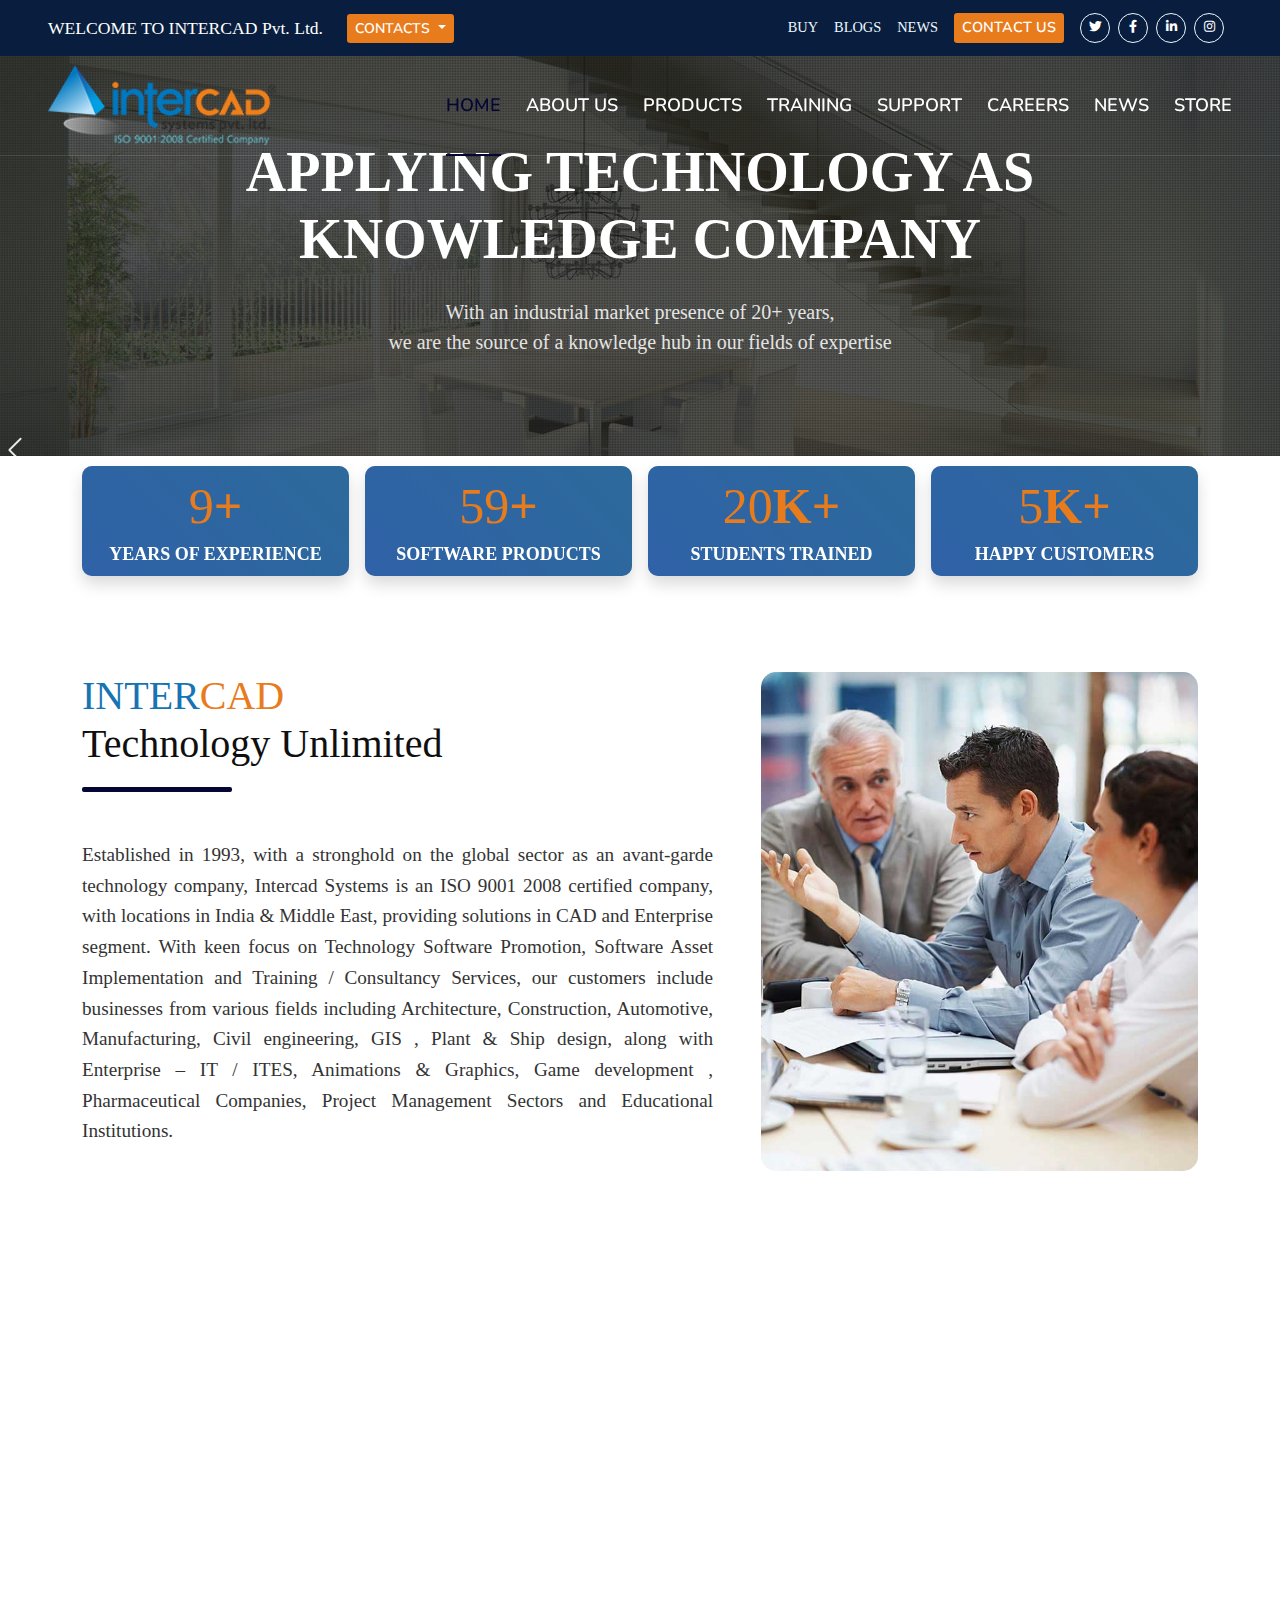
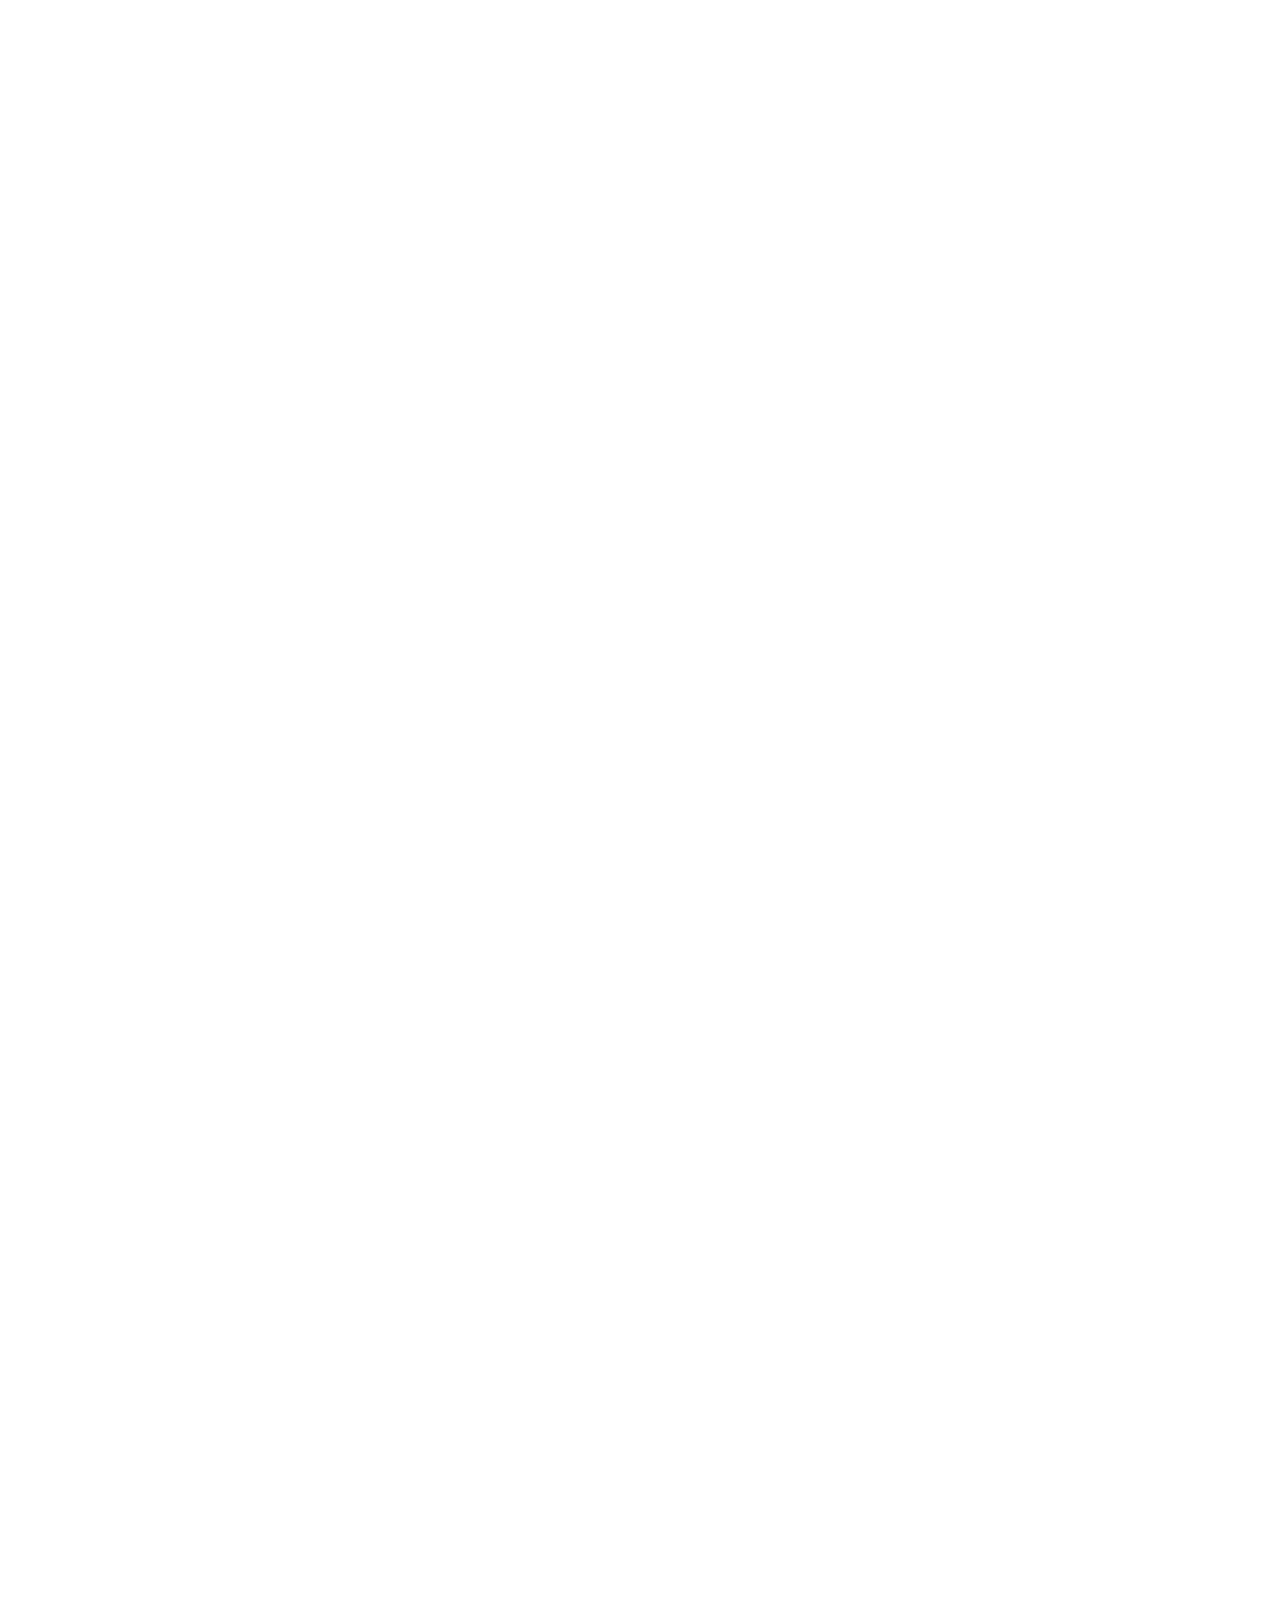
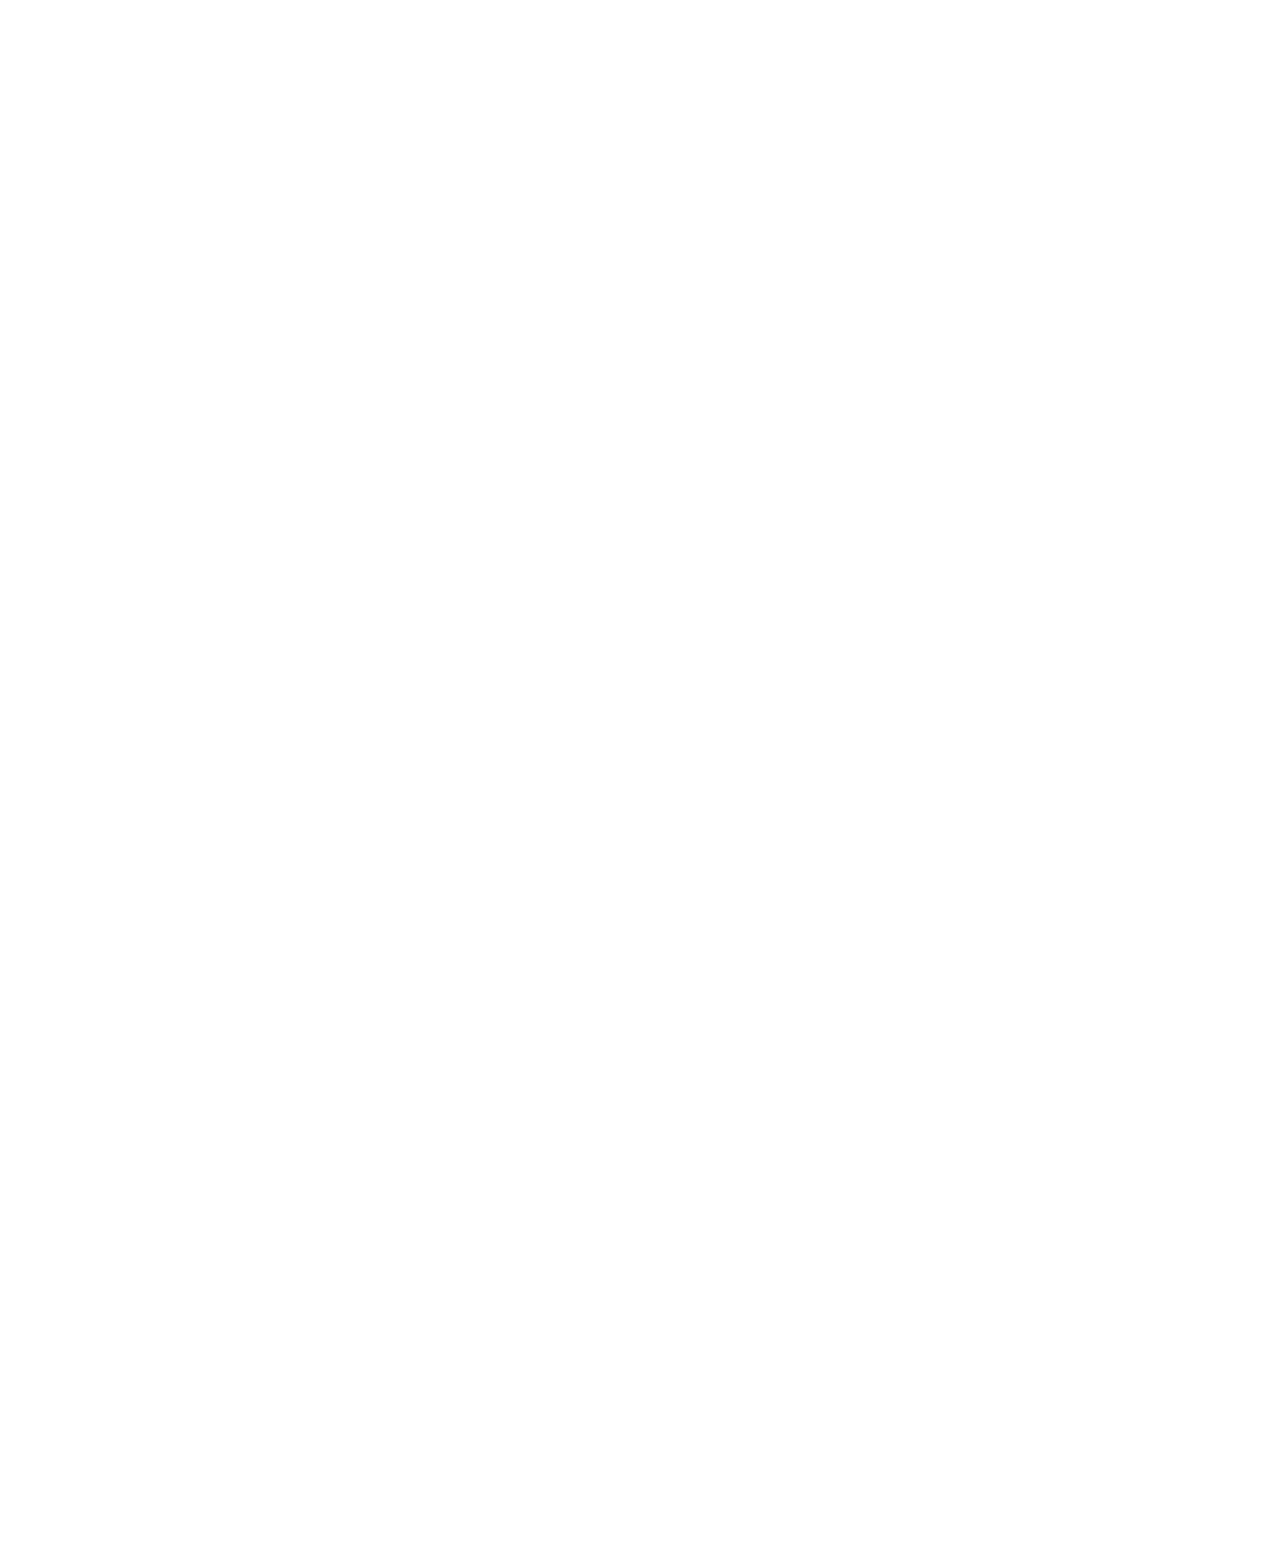
==== commit 766e6b62: "second commit" ====
--- a/index.html
+++ b/index.html
@@ -26,11 +26,322 @@
     <link href="lib/owlcarousel/assets/owl.carousel.min.css" rel="stylesheet">
     <link href="lib/animate/animate.min.css" rel="stylesheet">
 
+
+
+
+
     <!-- Customized Bootstrap Stylesheet -->
     <link href="css/bootstrap.min.css" rel="stylesheet">
 
     <!-- Template Stylesheet -->
     <link href="css/style.css" rel="stylesheet">
+    <style>
+        .heading-with-icon {
+            display: flex;
+            /* Flexbox for horizontal alignment of icon and text */
+            align-items: center;
+            /* Vertically center the icon and text */
+            font-size: 24px;
+            /* Set font size for heading */
+            font-weight: bold;
+            /* Make the heading bold */
+            color: #000000;
+            /* Dark color for the text */
+            margin-bottom: 15px;
+            /* Space between heading and content */
+        }
+
+        .heading-with-icon i {
+            margin-right: 15px;
+            /* Space between the icon and the text */
+            font-size: 28px;
+            /* Set the icon size */
+        }
+
+        .advisor-description {
+            font-size: 16px;
+            /* Adjust the font size for the paragraph */
+            line-height: 1.6;
+            /* Adjust line height for readability */
+            color: #000000;
+            /* Lighter color for the paragraph */
+            margin-top: 10px;
+            /* Add space between heading and paragraph */
+            text-align: left;
+            /* Align text to the left */
+        }
+
+        /* Optional: Add hover effect for heading */
+        .heading-with-icon:hover {
+            color: #f59d2b;
+            /* Change color on hover */
+        }
+
+        /* WHO WE ARE Section */
+        .we_are_section {
+            background-image: url('img/interazione-mente-mente-1.jpg');
+            background-size: cover;
+            background-position: center;
+            color: white;
+            padding: 1px 0;
+        }
+
+        .background-image {
+            background-color: rgba(0, 0, 0, 0.6);
+            padding: 10px;
+            border-radius: 10px;
+        }
+
+        .who-we-are-content {
+            padding-right: 80px;
+            padding-left: 70px;
+        }
+
+        .main-heading {
+            font-size: 26px;
+            font-weight: bold;
+            margin-bottom: 25px;
+            color: #E87B1C;
+        }
+
+        .intro-paragraph {
+            font-size: 22px;
+            line-height: 1.6;
+            color: #e2e2e2;
+        }
+
+        /* Icon Section Styling */
+        .icon-section {
+            display: flex;
+            flex-direction: column;
+            gap: 10px;
+            padding-right: 90px;
+        }
+
+        .icon-item {
+            padding: 2px;
+            border-radius: 8px;
+            transition: box-shadow 0.3s ease, transform 0.3s ease;
+        }
+
+        .icon-item:hover {
+            transform: translateY(-3px);
+            box-shadow: 0 4px 12px rgba(0, 0, 0, 0.15);
+        }
+
+        .icon-title {
+            display: flex;
+            align-items: center;
+            font-weight: 1000;
+            font-size: 1.5em;
+            margin-bottom: 8px;
+        }
+
+        .icon-img {
+            width: 24px;
+            height: 24px;
+            margin-right: 10px;
+        }
+
+        .icon-text {
+            color: #f5f5f5;
+            font-size: 1.1em;
+            line-height: 1.4;
+        }
+
+        /* Tab styling */
+        .values-tabs .nav-link {
+            display: flex;
+            align-items: center;
+            font-weight: 600;
+            color: #333;
+            padding: 10px 15px;
+            border-radius: 5px;
+            transition: background-color 0.3s ease, color 0.3s ease;
+        }
+
+        .values-tabs .nav-link i.icon {
+            font-size: 1.2em;
+            margin-right: 8px;
+            color: #E87B1C;
+        }
+
+        .values-tabs .nav-link.active {
+            background-color: #E87B1C;
+            color: white;
+        }
+
+        .values-tabs .nav-link.active i.icon {
+            color: white;
+        }
+
+        .values-tabs .nav-link:hover {
+            background-color: #d4741c;
+            color: white;
+        }
+
+        /* Responsive Design */
+        @media (max-width: 1024px) {
+            .who-we-are-content {
+                padding: 0 40px;
+            }
+
+            .main-heading {
+                font-size: 24px;
+                text-align: center;
+            }
+
+            .intro-paragraph {
+                font-size: 20px;
+                text-align: justify;
+            }
+
+            .icon-section {
+                flex-direction: row;
+                justify-content: center;
+                gap: 20px;
+            }
+        }
+
+        @media (max-width: 768px) {
+            .who-we-are-content {
+                padding: 0 20px;
+            }
+
+            .main-heading {
+                font-size: 22px;
+            }
+
+            .icon-section {
+                flex-direction: column;
+                align-items: center;
+                padding-right: 0;
+            }
+
+            .values-tabs .nav-link {
+                font-size: 0.9em;
+            }
+        }
+
+        @media (max-width: 576px) {
+            .main-heading {
+                font-size: 20px;
+                text-align: center;
+            }
+
+            .intro-paragraph {
+                font-size: 18px;
+                text-align: justify;
+            }
+
+            .values-tabs .nav-link {
+                font-size: 0.8em;
+                padding: 8px 10px;
+            }
+        }
+
+
+
+        /* section intercad tech*/
+
+        .section-title {
+            position: relative;
+            /* Remove border-bottom if it's causing the extra underline */
+            border-bottom: none;
+        }
+
+
+
+        .section-title h1 {
+            display: inline-block;
+            position: relative;
+        }
+
+        .section-title h1:after {
+            content: '';
+            position: absolute;
+            bottom: -5px;
+            /* Adjust distance from text */
+            left: 0;
+            width: 100%;
+            height: 2px;
+
+            /* Your underline color */
+            transform: scaleX(0);
+            transform-origin: bottom right;
+            transition: transform 0.3s ease;
+        }
+
+        .section-title h1:hover:after {
+            transform: scaleX(1);
+            transform-origin: bottom left;
+        }
+
+        /* feature starts box style*/
+        .our-advisor {
+            background-color: #f4f6f9;
+            /* Soft section background */
+            padding: 40px 30px;
+            border-radius: 10px;
+            box-shadow: 0 8px 16px rgba(0, 0, 0, 0.1);
+        }
+
+        .advisor-item {
+            background-color: #ffffff;
+            padding: 25px;
+            border-radius: 10px;
+            box-shadow: 0 4px 12px rgba(0, 0, 0, 0.08);
+            transition: transform 0.3s ease, box-shadow 0.3s ease;
+            border-left: 5px solid #1674B2;
+        }
+
+        .advisor-item:hover {
+            transform: translateY(-5px);
+            box-shadow: 0 8px 16px rgba(0, 0, 0, 0.15);
+        }
+
+        .heading-with-icon {
+            display: flex;
+            align-items: center;
+            font-weight: bold;
+            font-size: 1.2em;
+            color: #1674B2;
+            margin-bottom: 15px;
+            position: relative;
+        }
+
+        .heading-with-icon i {
+            color: #E87B1C;
+            background-color: #fff;
+            border-radius: 50%;
+            padding: 8px;
+            margin-right: 15px;
+            box-shadow: 0 4px 8px rgba(0, 0, 0, 0.1);
+        }
+
+        .advisor-description {
+            color: #666;
+            font-size: 0.95em;
+            line-height: 1.6;
+        }
+
+        /* Responsive Adjustments */
+        @media (max-width: 768px) {
+            .our-advisor {
+                padding: 20px 15px;
+            }
+
+            .heading-with-icon i {
+                padding: 6px;
+            }
+
+            .advisor-description {
+                font-size: 0.9em;
+            }
+        }
+    </style>
+
+
 </head>
 
 <body>
@@ -62,7 +373,7 @@
                             data-bs-toggle="dropdown" aria-expanded="false">
                             CONTACTS
                         </button>
-                        <ul class="dropdown-menu dropdown-menu-end" aria-labelledby="contactDropdown">
+                        <ul class=" dropdown-menu dropdown-menu-end" aria-labelledby="contactDropdown">
                             <li class="dropdown-item">
                                 <div class="top-info">
                                     <p>+91 98470 32588<br><span>sales@intercadsys.com</span></p>
@@ -89,10 +400,11 @@
                     <a class="text-light me-3" href="#">NEWS</a>
 
                     <!-- Quick Contact Button -->
-                    <a class="btn btn-sm btn-warning text-dark me-3" href="#">CONTACT US</a>
+                    <a class="btn btn-sm btn-warning text-white me-3" href="#">CONTACT US</a>
+
 
                     <!-- Social Media Icons -->
-                    <a class="btn btn-sm btn-outline-light btn-sm-square rounded-circle me-2" href="#"><i
+                    <a class=" btn btn-sm btn-outline-light btn-sm-square rounded-circle me-2" href="#"><i
                             class="fab fa-twitter fw-normal"></i></a>
                     <a class="btn btn-sm btn-outline-light btn-sm-square rounded-circle me-2" href="#"><i
                             class="fab fa-facebook-f fw-normal"></i></a>
@@ -151,44 +463,96 @@
                 <img class="w-100" src="img/1.jpg" alt="Image">
                 <div class="carousel-caption d-flex flex-column align-items-center justify-content-center">
                     <div class="p-3" style="max-width: 900px;">
-                        <h5 class="text-white text-uppercase mb-3 animated slideInDown">Creative & Innovative</h5>
-                        <h1 class="display-1 text-white mb-md-4 animated zoomIn">Creative & Innovative Digital
-                            Solution</h1>
-
-                    </div>
+                        <h5 class="display-1 text-white mb-md-4 animated zoomIn">Applying Technology as Knowledge
+                            Company</h5>
+                        <p class="about-text text-white mb-3 animated slideInDown">
+                            With an industrial market presence of 20+ years,<br>we are the source of a knowledge hub in
+                            our
+                            fields of expertise </p>
+                    </div>
+
                 </div>
             </div>
             <div class="carousel-item">
                 <img class="w-100" src="img/2.jpg" alt="Image">
                 <div class="carousel-caption d-flex flex-column align-items-center justify-content-center">
                     <div class="p-3" style="max-width: 900px;">
-                        <h5 class="text-white text-uppercase mb-3 animated slideInDown">Creative & Innovative</h5>
-                        <h1 class="display-1 text-white mb-md-4 animated zoomIn">Creative & Innovative Digital
-                            Solution</h1>
-
-                    </div>
+                        <h5 class="display-1 text-white mb-md-4 animated zoomIn">Product Portfolio for Professional
+                            Solutions</h5>
+                        <p class="about-text text-white mb-3 animated slideInDown">
+                            Catering to sectors from Construction to Manufacturing to IT/ITeS,<br>we
+                            have a long line of software solutions. </p>
+                    </div>
+
                 </div>
             </div>
             <div class="carousel-item">
                 <img class="w-100" src="img/banner1.jpg" alt="Image">
                 <div class="carousel-caption d-flex flex-column align-items-center justify-content-center">
                     <div class="p-3" style="max-width: 900px;">
-                        <h5 class="text-white text-uppercase mb-3 animated slideInDown">Creative & Innovative</h5>
-                        <h1 class="display-1 text-white mb-md-4 animated zoomIn">Creative & Innovative Digital
-                            Solution</h1>
-
-                    </div>
-                </div>
+                        <h5 class="display-1 text-white mb-md-4 animated zoomIn">Global Company with Regional
+                            Presence</h5>
+                        <p class="about-text text-white mb-3 animated slideInDown">
+                            Did we say we are a Global Company? With 10+ locations<br>we are the source of a knowledge
+                            hub in
+                            our
+                            fields of expertise </p>
+                    </div>
+
+                </div>
+            </div>
+            <div class="carousel-item">
+                <img class="w-100" src="img/banner5.jpg" alt="Image">
+                <div class="carousel-caption d-flex flex-column align-items-center justify-content-center">
+                    <div class="p-3" style="max-width: 1000px;">
+                        <h5 class="display-1 text-white mb-md-4 animated zoomIn">Dedicated Team to
+                            Presence Serve
+                            you Better</h5>
+                        <p class="about-text text-white mb-3 animated slideInDown">
+                            With a strong team of multi-lateral skill set,<br>we
+                            bring to the table an expertise like no other</p>
+                    </div>
+
+                </div>
+            </div>
+            <div class="carousel-item">
+                <img class="w-100" src="img/banner6.jpg" alt="Image">
+                <div class="carousel-caption d-flex flex-column align-items-center justify-content-center">
+                    <div class="p-3" style="max-width: 900px;">
+                        <h5 class="display-1 text-white mb-md-4 animated zoomIn">Support Team
+                            Training Solutions
+                    </div>
+                    </h5>
+                    <p class="about-text text-white mb-3 animated slideInDown">
+                        Our Customer Support Centre and the Training team offer the most extensive,<br>high-quality
+                        professional solutions / training in the industry </p>
+                </div>
+
             </div>
         </div>
-        <button class="carousel-control-prev" type="button" data-bs-target="#header-carousel" data-bs-slide="prev">
-            <span class="carousel-control-prev-icon" aria-hidden="true"></span>
-            <span class="visually-hidden">Previous</span>
-        </button>
-        <button class="carousel-control-next" type="button" data-bs-target="#header-carousel" data-bs-slide="next">
-            <span class="carousel-control-next-icon" aria-hidden="true"></span>
-            <span class="visually-hidden">Next</span>
-        </button>
+        <div class="carousel-item">
+            <img class="w-100" src="img/banner7.jpg" alt="Image">
+            <div class="carousel-caption d-flex flex-column align-items-center justify-content-center">
+                <div class="p-3" style="max-width: 900px;">
+                    <h5 class="display-1 text-white mb-md-4 animated zoomIn">
+                        15,000+ Clients and
+                        still growing </h5>
+                    <p class="about-text text-white mb-3 animated slideInDown">
+                        2 decades of expertise does bring with itself the goodwill and support of <br>lot
+                        many awesome clients we have had the pleasure of working with </p>
+                </div>
+
+            </div>
+        </div>
+    </div>
+    <button class="carousel-control-prev" type="button" data-bs-target="#header-carousel" data-bs-slide="prev">
+        <span class="carousel-control-prev-icon" aria-hidden="true"></span>
+        <span class="visually-hidden">Previous</span>
+    </button>
+    <button class="carousel-control-next" type="button" data-bs-target="#header-carousel" data-bs-slide="next">
+        <span class="carousel-control-next-icon" aria-hidden="true"></span>
+        <span class="visually-hidden">Next</span>
+    </button>
     </div>
     </div>
     <!-- Navbar & Carousel End -->
@@ -204,53 +568,57 @@
         <div class="container py-5 pt-lg-0">
             <div class="row gx-3">
                 <!-- Content Box 1 -->
-                <div class="col-lg-3 col-md-6 wow zoomIn" data-wow-delay="0.1s">
-                    <div class="custom-box shadow d-flex align-items-center justify-content-center p-4">
-                        <div class="icon-box d-flex align-items-center justify-content-center rounded mb-2">
-                            <i class="fa fa-users text-primary"></i>
-                        </div>
-                        <div class="ps-4">
-                            <h1 class="mb-0">25 </h1>
-                            <h5 class="">YEARS OF EXPERIENCE</h5>
+                <div class="col-lg-3 col-md-6 wow zoomIn" data-wow-delay="0.1s" style="padding-top: 10px;">
+                    <div
+                        class="custom-box shadow d-flex flex-column align-items-center justify-content-center p-4 text-center">
+                        <div class="mb-2">
+                            <h1 class="mb-0" style="font-size: 50px; font-weight:b;"><span
+                                    id="experience-counter">0</span>+</h1>
+                        </div>
+                        <div>
+                            <h5 class="mb-0" style="font-size: 18px;">YEARS OF EXPERIENCE</h5>
                         </div>
                     </div>
                 </div>
 
                 <!-- Content Box 2 -->
-                <div class="col-lg-3 col-md-6 wow zoomIn" data-wow-delay="0.2s">
-                    <div class="custom-box shadow d-flex align-items-center justify-content-center p-4">
-                        <div class="icon-box d-flex align-items-center justify-content-center rounded mb-2">
-                            <i class="fa fa-check text-primary"></i>
-                        </div>
-                        <div class="ps-4">
-                            <h5 class="mb-0">Projects Done</h5>
-                            <h1 class="mb-0 counter" data-toggle="counter-up">12345</h1>
+                <div class="col-lg-3 col-md-6 wow zoomIn" data-wow-delay="0.2s" style="padding-top: 10px;">
+                    <div
+                        class="custom-box shadow d-flex flex-column align-items-center justify-content-center p-4 text-center">
+                        <div class="mb-2">
+                            <h1 class="mb-0" style="font-size: 50px; font-weight: bold;"><span
+                                    id="products-counter">0</span>+</h1>
+                        </div>
+                        <div>
+                            <h5 class="mb-0" style="font-size: 18px;">SOFTWARE PRODUCTS</h5>
                         </div>
                     </div>
                 </div>
 
                 <!-- Content Box 3 -->
-                <div class="col-lg-3 col-md-6 wow zoomIn" data-wow-delay="0.3s">
-                    <div class="custom-box shadow d-flex align-items-center justify-content-center p-4">
-                        <div class="icon-box d-flex align-items-center justify-content-center rounded mb-2">
-                            <i class="fa fa-award text-primary"></i>
-                        </div>
-                        <div class="ps-4">
-                            <h5 class="mb-0">Win Awards</h5>
-                            <h1 class="mb-0 counter" data-toggle="counter-up">12345</h1>
+                <div class="col-lg-3 col-md-6 wow zoomIn" data-wow-delay="0.3s" style="padding-top: 10px;">
+                    <div
+                        class="custom-box shadow d-flex flex-column align-items-center justify-content-center p-4 text-center">
+                        <div class="mb-2">
+                            <h1 class="mb-0" style="font-size: 50px; font-weight: bold;"><span
+                                    id="students-counter">0</span>K+</h1>
+                        </div>
+                        <div>
+                            <h5 class="mb-0" style="font-size: 18px;">STUDENTS TRAINED</h5>
                         </div>
                     </div>
                 </div>
 
                 <!-- Content Box 4 -->
-                <div class="col-lg-3 col-md-6 wow zoomIn" data-wow-delay="0.4s">
-                    <div class="custom-box shadow d-flex align-items-center justify-content-center p-4">
-                        <div class="icon-box d-flex align-items-center justify-content-center rounded mb-2">
-                            <i class="fa fa-smile text-primary"></i>
-                        </div>
-                        <div class="ps-4">
-                            <h5 class="mb-0">Customer Satisfaction</h5>
-                            <h1 class="mb-0 counter" data-toggle="counter-up">12345</h1>
+                <div class="col-lg-3 col-md-6 wow zoomIn" data-wow-delay="0.4s" style="padding-top: 10px;">
+                    <div
+                        class="custom-box shadow d-flex flex-column align-items-center justify-content-center p-4 text-center">
+                        <div class="mb-2">
+                            <h1 class="mb-0" style="font-size: 50px; font-weight: bold;"><span
+                                    id="customers-counter">0</span>K+</h1>
+                        </div>
+                        <div>
+                            <h5 class="mb-0" style="font-size: 18px;">HAPPY CUSTOMERS</h5>
                         </div>
                     </div>
                 </div>
@@ -264,47 +632,34 @@
 
 
     <!-- About Start -->
-    <div class="container-fluid py-5 wow fadeInUp" data-wow-delay="0.1s">
-        <div class="container py-5">
-            <div class="row g-5">
-                <div class="col-lg-7">
-                    <div class="section-title position-relative pb-3 mb-5">
-                        <h5 class="fw-bold text-primary text-uppercase">About Us</h5>
-                        <h1 class="mb-0">The Best IT Solution With 10 Years of Experience</h1>
-                    </div>
-                    <p class="mb-4">Tempor erat elitr rebum at clita. Diam dolor diam ipsum et tempor sit. Aliqu
-                        diam
-                        amet diam et eos labore. Clita erat ipsum et lorem et sit, sed stet no labore lorem sit.
-                        Sanctus
-                        clita duo justo et tempor eirmod magna dolore erat amet</p>
-                    <div class="row g-0 mb-3">
-                        <div class="col-sm-6 wow zoomIn" data-wow-delay="0.2s">
-                            <h5 class="mb-3"><i class="fa fa-check text-primary me-3"></i>Award Winning</h5>
-                            <h5 class="mb-3"><i class="fa fa-check text-primary me-3"></i>Professional Staff</h5>
-                        </div>
-                        <div class="col-sm-6 wow zoomIn" data-wow-delay="0.4s">
-                            <h5 class="mb-3"><i class="fa fa-check text-primary me-3"></i>24/7 Support</h5>
-                            <h5 class="mb-3"><i class="fa fa-check text-primary me-3"></i>Fair Prices</h5>
-                        </div>
-                    </div>
-                    <div class="d-flex align-items-center mb-4 wow fadeIn" data-wow-delay="0.6s">
-                        <div class="bg-primary d-flex align-items-center justify-content-center rounded"
-                            style="width: 60px; height: 60px;">
-                            <i class="fa fa-phone-alt text-white"></i>
-                        </div>
-                        <div class="ps-4">
-                            <h5 class="mb-2">Call to ask any question</h5>
-                            <h4 class="text-primary mb-0">+012 345 6789</h4>
-                        </div>
-                    </div>
-                    <a href="quote.html" class="btn btn-primary py-3 px-5 mt-3 wow zoomIn" data-wow-delay="0.9s">Request
-                        A Quote</a>
-                </div>
-                <div class="col-lg-5" style="min-height: 500px;">
-                    <div class="position-relative h-100">
-                        <img class="position-absolute w-100 h-100 rounded wow zoomIn" data-wow-delay="0.9s"
-                            src="img/about.jpg" style="object-fit: cover;">
-                    </div>
+
+    <div class="container py-5">
+        <div class="row g-5">
+            <div class="col-lg-7">
+                <div class="section-title position-relative pb-3 mb-5">
+                    <h1><span style="color:#1674B2">INTER</span><span style="color:#E87B1C;">CAD</span> <br><span
+                            style="font-weight: 200;">Technology Unlimited</span></h1>
+                </div>
+                <p style="font-size: larger; text-align: justify;" class="mb-4">Established in 1993, with a
+                    stronghold on the global
+                    sector as
+                    an
+                    avant-garde
+                    technology company, Intercad Systems is an ISO 9001 2008 certified company, with locations in
+                    India & Middle East, providing solutions in CAD and Enterprise segment. With keen focus on
+                    Technology Software Promotion, Software Asset Implementation and Training / Consultancy
+                    Services, our customers include businesses from various fields including Architecture,
+                    Construction, Automotive, Manufacturing, Civil engineering, GIS , Plant & Ship design, along
+                    with Enterprise – IT / ITES, Animations & Graphics, Game development , Pharmaceutical Companies,
+                    Project Management Sectors and Educational Institutions.</p>
+
+
+
+            </div>
+            <div class="col-lg-5" style="min-height: 400px;">
+                <div class="position-relative h-100 shadow-container">
+                    <img class="position-absolute w-100 h-100 wow zoomIn" data-wow-delay="0.9s" src="img/about.jpg"
+                        style="object-fit: cover; border-radius: 15px;">
                 </div>
             </div>
         </div>
@@ -314,690 +669,605 @@
 
     <!-- Features Start -->
     <div class="container-fluid py-5 wow fadeInUp" data-wow-delay="0.1s">
-        <div class="container py-5">
-            <div class="section-title text-center position-relative pb-3 mb-5 mx-auto" style="max-width: 600px;">
-                <h5 class="fw-bold text-primary text-uppercase">Why Choose Us</h5>
-                <h1 class="mb-0">We Are Here to Grow Your Business Exponentially</h1>
-            </div>
-            <div class="row g-5">
-                <div class="col-lg-4">
-                    <div class="row g-5">
-                        <div class="col-12 wow zoomIn" data-wow-delay="0.2s">
-                            <div class="bg-primary rounded d-flex align-items-center justify-content-center mb-3"
-                                style="width: 60px; height: 60px;">
-                                <i class="fa fa-cubes text-white"></i>
+
+        <section class="our-advisor py-5">
+            <div class="container">
+                <div class="row g-4">
+                    <!-- Row 1: 3 Items -->
+                    <div class="col-lg-4 col-md-6 advisor-item">
+                        <h4 class="heading-with-icon">
+                            <i class="fa fa-star text-warning"></i>#1 KNOWLEDGE COMPANY
+                        </h4>
+                        <p class="advisor-description">With an industrial market presence of 20+ years, we pride
+                            ourselves in being the source of a knowledge hub in our fields of expertise.</p>
+                    </div>
+
+                    <div class="col-lg-4 col-md-6 advisor-item">
+                        <h4 class="heading-with-icon">
+                            <i class="fa fa-suitcase text-warning"></i>150+ PRODUCT PORTFOLIO
+                        </h4>
+                        <p class="advisor-description">Catering to sectors from Construction to Manufacturing to
+                            IT/ITeS, we have a long line of products suitable for various industries across the globe.
+                        </p>
+                    </div>
+
+                    <div class="col-lg-4 col-md-6 advisor-item">
+                        <h4 class="heading-with-icon">
+                            <i class="fa fa-th text-warning"></i>10 LOCATIONS AND COUNTING
+                        </h4>
+                        <p class="advisor-description">Did we say we are a Global Company? With 10+ locations round the
+                            globe, we’re making our presence felt.</p>
+                    </div>
+
+                    <!-- Row 2: 3 Items -->
+                    <div class="col-lg-4 col-md-6 advisor-item">
+                        <h4 class="heading-with-icon">
+                            <i class="fa fa-user text-warning"></i>100 MEMBER TEAM
+                        </h4>
+                        <p class="advisor-description">And growing. With a strong team of multi-lateral skill set, we
+                            bring to the table an expertise like no other. Both in terms of quality and quantity.</p>
+                    </div>
+
+                    <div class="col-lg-4 col-md-6 advisor-item">
+                        <h4 class="heading-with-icon">
+                            <i class="fa fa-bell text-warning"></i>24X7 SUPPORT
+                        </h4>
+                        <p class="advisor-description">Being a global company catering to global clients, our Customer
+                            Support Centre is active 24x7 to answer any of your queries, even in the middle of the
+                            night.</p>
+                    </div>
+
+                    <div class="col-lg-4 col-md-6 advisor-item">
+                        <h4 class="heading-with-icon">
+                            <i class="fa fa-plus-square text-warning"></i>15,000 PLUS CUSTOMERS
+                        </h4>
+                        <p class="advisor-description">2 decades of expertise has earned us the goodwill and support of
+                            many clients. With the count at 15000+, it’s still growing.</p>
+                    </div>
+                </div>
+            </div>
+        </section>
+
+
+
+        <!-- Features Start -->
+        <section class="we_are_section" style="margin-top: 50px;">
+            <div class="background-image">
+                <div class="row align-items-center">
+                    <!-- Left side: Who We Are section --> <!-- Established Date -->
+                    <div class="we_are_opacity" style="margin-top: -10px">
+                        <div class="we_are_border">
+                            <h2 class="heading-with-icon" style="color: white;">
+                                <i class="fa fa-building text-warning"
+                                    style="font-size: 28px; margin-right: 15px;"></i>We
+                                are
+                                Estd
+                                1993
+                            </h2>
+                        </div>
+                    </div>
+                    <div class=" col-lg-6 who-we-are-content">
+
+                        <h2 class="main-heading" style="color:#E87B1C;">WHO WE ARE?</h2>
+                        <p class="intro-paragraph">
+                            InterCAD Systems, a global CAD Company with offices in India and the Middle
+                            East, is a
+                            leading professional software solution provider, focusing on software promotion,
+                            asset
+                            implementation, and training/consultancy services across industries like
+                            architecture,
+                            construction, automotive, and more.
+                        </p>
+
+
+                    </div>
+
+                    <!-- Right side: Download and Icon sections -->
+                    <div class="col-lg-6">
+                        <!-- Download Section -->
+                        <div class="img-pdf-down" style="margin-top:-40px; text-align: right;">
+                            <a href="https://intercadsys.com/assets/user/images/intercad company brochure_2016.pdf"
+                                download="" target="_blank">
+                                <img src="https://intercadsys.com/assets/user/images/download.png" width="150px"
+                                    style="margin-bottom: 20px;" alt="download" title="download">
+                            </a>
+                        </div>
+
+                        <!-- Icon Section with Mission, Vision, and Team details -->
+                        <div class="icon-section">
+                            <!-- Icon 1: Mission -->
+                            <div class="icon-item">
+                                <div class="icon-title">
+                                    <img src="https://intercadsys.com/assets/user/images/icon-1.png" alt="Mission Icon"
+                                        class="icon-img">
+                                    <span style="color:#E87B1C;">OUR MISSION</span>
+                                </div>
+                                <p class="icon-text">
+                                    To be the #1 technology solution provider in India, penetrating global markets
+                                    with
+                                    specialized sales, support, and training, while upholding high quality standards
+                                    through
+                                    continuous innovation.
+                                </p>
                             </div>
-                            <h4>Best In Industry</h4>
-                            <p class="mb-0">Magna sea eos sit dolor, ipsum amet lorem diam dolor eos et diam dolor
-                            </p>
-                        </div>
-                        <div class="col-12 wow zoomIn" data-wow-delay="0.6s">
-                            <div class="bg-primary rounded d-flex align-items-center justify-content-center mb-3"
-                                style="width: 60px; height: 60px;">
-                                <i class="fa fa-award text-white"></i>
+
+                            <!-- Icon 2: Vision -->
+                            <div class="icon-item">
+                                <div class="icon-title">
+                                    <img src="https://intercadsys.com/assets/user/images/icon-3.png" alt="Vision Icon"
+                                        class="icon-img">
+                                    <span style="color:#E87B1C;">OUR VISION</span>
+                                </div>
+                                <p class="icon-text">
+                                    To lead the technology solution sector in India, expanding globally through
+                                    excellence
+                                    in sales, support, and training, while fostering innovation.
+                                </p>
                             </div>
-                            <h4>Award Winning</h4>
-                            <p class="mb-0">Magna sea eos sit dolor, ipsum amet lorem diam dolor eos et diam dolor
-                            </p>
-                        </div>
-                    </div>
-                </div>
-                <div class="col-lg-4  wow zoomIn" data-wow-delay="0.9s" style="min-height: 350px;">
-                    <div class="position-relative h-100">
-                        <img class="position-absolute w-100 h-100 rounded wow zoomIn" data-wow-delay="0.1s"
-                            src="img/feature.jpg" style="object-fit: cover;">
-                    </div>
-                </div>
-                <div class="col-lg-4">
-                    <div class="row g-5">
-                        <div class="col-12 wow zoomIn" data-wow-delay="0.4s">
-                            <div class="bg-primary rounded d-flex align-items-center justify-content-center mb-3"
-                                style="width: 60px; height: 60px;">
-                                <i class="fa fa-users-cog text-white"></i>
+
+                            <!-- Icon 3: Team -->
+                            <div class="icon-item">
+                                <div class="icon-title">
+                                    <img src="https://intercadsys.com/assets/user/images/icon-2.png" alt="Team Icon"
+                                        class="icon-img">
+                                    <span style="color:#E87B1C;">OUR TEAM</span>
+                                </div>
+                                <p class="icon-text">
+                                    With a multi-talented team, InterCAD thrives on expertise and dedication,
+                                    achieving
+                                    milestones and creating a dynamic work environment.
+                                </p>
                             </div>
-                            <h4>Professional Staff</h4>
-                            <p class="mb-0">Magna sea eos sit dolor, ipsum amet lorem diam dolor eos et diam dolor
-                            </p>
-                        </div>
-                        <div class="col-12 wow zoomIn" data-wow-delay="0.8s">
-                            <div class="bg-primary rounded d-flex align-items-center justify-content-center mb-3"
-                                style="width: 60px; height: 60px;">
-                                <i class="fa fa-phone-alt text-white"></i>
-                            </div>
-                            <h4>24/7 Support</h4>
-                            <p class="mb-0">Magna sea eos sit dolor, ipsum amet lorem diam dolor eos et diam dolor
-                            </p>
-                        </div>
-                    </div>
-                </div>
-            </div>
-        </div>
-    </div>
-    <!-- Features Start -->
-
-
-    <!-- Service Start -->
-    <div class="container-fluid py-5 wow fadeInUp" data-wow-delay="0.1s">
-        <div class="container py-5">
-            <div class="section-title text-center position-relative pb-3 mb-5 mx-auto" style="max-width: 600px;">
-                <h5 class="fw-bold text-primary text-uppercase">Our Services</h5>
-                <h1 class="mb-0">Custom IT Solutions for Your Successful Business</h1>
-            </div>
-            <div class="row g-5">
-                <div class="col-lg-4 col-md-6 wow zoomIn" data-wow-delay="0.3s">
-                    <div
-                        class="service-item bg-light rounded d-flex flex-column align-items-center justify-content-center text-center">
-                        <div class="service-icon">
-                            <i class="fa fa-shield-alt text-white"></i>
-                        </div>
-                        <h4 class="mb-3">Cyber Security</h4>
-                        <p class="m-0">Amet justo dolor lorem kasd amet magna sea stet eos vero lorem ipsum dolore
-                            sed
-                        </p>
-                        <a class="btn btn-lg btn-primary rounded" href="">
-                            <i class="bi bi-arrow-right"></i>
-                        </a>
-                    </div>
-                </div>
-                <div class="col-lg-4 col-md-6 wow zoomIn" data-wow-delay="0.6s">
-                    <div
-                        class="service-item bg-light rounded d-flex flex-column align-items-center justify-content-center text-center">
-                        <div class="service-icon">
-                            <i class="fa fa-chart-pie text-white"></i>
-                        </div>
-                        <h4 class="mb-3">Data Analytics</h4>
-                        <p class="m-0">Amet justo dolor lorem kasd amet magna sea stet eos vero lorem ipsum dolore
-                            sed
-                        </p>
-                        <a class="btn btn-lg btn-primary rounded" href="">
-                            <i class="bi bi-arrow-right"></i>
-                        </a>
-                    </div>
-                </div>
-                <div class="col-lg-4 col-md-6 wow zoomIn" data-wow-delay="0.9s">
-                    <div
-                        class="service-item bg-light rounded d-flex flex-column align-items-center justify-content-center text-center">
-                        <div class="service-icon">
-                            <i class="fa fa-code text-white"></i>
-                        </div>
-                        <h4 class="mb-3">Web Development</h4>
-                        <p class="m-0">Amet justo dolor lorem kasd amet magna sea stet eos vero lorem ipsum dolore
-                            sed
-                        </p>
-                        <a class="btn btn-lg btn-primary rounded" href="">
-                            <i class="bi bi-arrow-right"></i>
-                        </a>
-                    </div>
-                </div>
-                <div class="col-lg-4 col-md-6 wow zoomIn" data-wow-delay="0.3s">
-                    <div
-                        class="service-item bg-light rounded d-flex flex-column align-items-center justify-content-center text-center">
-                        <div class="service-icon">
-                            <i class="fab fa-android text-white"></i>
-                        </div>
-                        <h4 class="mb-3">Apps Development</h4>
-                        <p class="m-0">Amet justo dolor lorem kasd amet magna sea stet eos vero lorem ipsum dolore
-                            sed
-                        </p>
-                        <a class="btn btn-lg btn-primary rounded" href="">
-                            <i class="bi bi-arrow-right"></i>
-                        </a>
-                    </div>
-                </div>
-                <div class="col-lg-4 col-md-6 wow zoomIn" data-wow-delay="0.6s">
-                    <div
-                        class="service-item bg-light rounded d-flex flex-column align-items-center justify-content-center text-center">
-                        <div class="service-icon">
-                            <i class="fa fa-search text-white"></i>
-                        </div>
-                        <h4 class="mb-3">SEO Optimization</h4>
-                        <p class="m-0">Amet justo dolor lorem kasd amet magna sea stet eos vero lorem ipsum dolore
-                            sed
-                        </p>
-                        <a class="btn btn-lg btn-primary rounded" href="">
-                            <i class="bi bi-arrow-right"></i>
-                        </a>
-                    </div>
-                </div>
-                <div class="col-lg-4 col-md-6 wow zoomIn" data-wow-delay="0.9s">
-                    <div
-                        class="position-relative bg-primary rounded h-100 d-flex flex-column align-items-center justify-content-center text-center p-5">
-                        <h3 class="text-white mb-3">Call Us For Quote</h3>
-                        <p class="text-white mb-3">Clita ipsum magna kasd rebum at ipsum amet dolor justo dolor est
-                            magna stet eirmod</p>
-                        <h2 class="text-white mb-0">+012 345 6789</h2>
-                    </div>
-                </div>
-            </div>
-        </div>
-    </div>
-    <!-- Service End -->
-
-
-    <!-- Pricing Plan Start -->
-    <div class="container-fluid py-5 wow fadeInUp" data-wow-delay="0.1s">
-        <div class="container py-5">
-            <div class="section-title text-center position-relative pb-3 mb-5 mx-auto" style="max-width: 600px;">
-                <h5 class="fw-bold text-primary text-uppercase">Pricing Plans</h5>
-                <h1 class="mb-0">We are Offering Competitive Prices for Our Clients</h1>
-            </div>
-            <div class="row g-0">
-                <div class="col-lg-4 wow slideInUp" data-wow-delay="0.6s">
-                    <div class="bg-light rounded">
-                        <div class="border-bottom py-4 px-5 mb-4">
-                            <h4 class="text-primary mb-1">Basic Plan</h4>
-                            <small class="text-uppercase">For Small Size Business</small>
-                        </div>
-                        <div class="p-5 pt-0">
-                            <h1 class="display-5 mb-3">
-                                <small class="align-top"
-                                    style="font-size: 22px; line-height: 45px;">$</small>49.00<small
-                                    class="align-bottom" style="font-size: 16px; line-height: 40px;">/ Month</small>
-                            </h1>
-                            <div class="d-flex justify-content-between mb-3"><span>HTML5 & CSS3</span><i
-                                    class="fa fa-check text-primary pt-1"></i></div>
-                            <div class="d-flex justify-content-between mb-3"><span>Bootstrap v5</span><i
-                                    class="fa fa-check text-primary pt-1"></i></div>
-                            <div class="d-flex justify-content-between mb-3"><span>Responsive Layout</span><i
-                                    class="fa fa-times text-danger pt-1"></i></div>
-                            <div class="d-flex justify-content-between mb-2"><span>Cross-browser Support</span><i
-                                    class="fa fa-times text-danger pt-1"></i></div>
-                            <a href="" class="btn btn-primary py-2 px-4 mt-4">Order Now</a>
-                        </div>
-                    </div>
-                </div>
-                <div class="col-lg-4 wow slideInUp" data-wow-delay="0.3s">
-                    <div class="bg-white rounded shadow position-relative" style="z-index: 1;">
-                        <div class="border-bottom py-4 px-5 mb-4">
-                            <h4 class="text-primary mb-1">Standard Plan</h4>
-                            <small class="text-uppercase">For Medium Size Business</small>
-                        </div>
-                        <div class="p-5 pt-0">
-                            <h1 class="display-5 mb-3">
-                                <small class="align-top"
-                                    style="font-size: 22px; line-height: 45px;">$</small>99.00<small
-                                    class="align-bottom" style="font-size: 16px; line-height: 40px;">/ Month</small>
-                            </h1>
-                            <div class="d-flex justify-content-between mb-3"><span>HTML5 & CSS3</span><i
-                                    class="fa fa-check text-primary pt-1"></i></div>
-                            <div class="d-flex justify-content-between mb-3"><span>Bootstrap v5</span><i
-                                    class="fa fa-check text-primary pt-1"></i></div>
-                            <div class="d-flex justify-content-between mb-3"><span>Responsive Layout</span><i
-                                    class="fa fa-check text-primary pt-1"></i></div>
-                            <div class="d-flex justify-content-between mb-2"><span>Cross-browser Support</span><i
-                                    class="fa fa-times text-danger pt-1"></i></div>
-                            <a href="" class="btn btn-primary py-2 px-4 mt-4">Order Now</a>
-                        </div>
-                    </div>
-                </div>
-                <div class="col-lg-4 wow slideInUp" data-wow-delay="0.9s">
-                    <div class="bg-light rounded">
-                        <div class="border-bottom py-4 px-5 mb-4">
-                            <h4 class="text-primary mb-1">Advanced Plan</h4>
-                            <small class="text-uppercase">For Large Size Business</small>
-                        </div>
-                        <div class="p-5 pt-0">
-                            <h1 class="display-5 mb-3">
-                                <small class="align-top"
-                                    style="font-size: 22px; line-height: 45px;">$</small>149.00<small
-                                    class="align-bottom" style="font-size: 16px; line-height: 40px;">/ Month</small>
-                            </h1>
-                            <div class="d-flex justify-content-between mb-3"><span>HTML5 & CSS3</span><i
-                                    class="fa fa-check text-primary pt-1"></i></div>
-                            <div class="d-flex justify-content-between mb-3"><span>Bootstrap v5</span><i
-                                    class="fa fa-check text-primary pt-1"></i></div>
-                            <div class="d-flex justify-content-between mb-3"><span>Responsive Layout</span><i
-                                    class="fa fa-check text-primary pt-1"></i></div>
-                            <div class="d-flex justify-content-between mb-2"><span>Cross-browser Support</span><i
-                                    class="fa fa-check text-primary pt-1"></i></div>
-                            <a href="" class="btn btn-primary py-2 px-4 mt-4">Order Now</a>
-                        </div>
-                    </div>
-                </div>
-            </div>
-        </div>
-    </div>
-    <!-- Pricing Plan End -->
-
-
-    <!-- Quote Start -->
-    <div class="container-fluid py-5 wow fadeInUp" data-wow-delay="0.1s">
-        <div class="container py-5">
-            <div class="row g-5">
-                <div class="col-lg-7">
-                    <div class="section-title position-relative pb-3 mb-5">
-                        <h5 class="fw-bold text-primary text-uppercase">Request A Quote</h5>
-                        <h1 class="mb-0">Need A Free Quote? Please Feel Free to Contact Us</h1>
-                    </div>
-                    <div class="row gx-3">
-                        <div class="col-sm-6 wow zoomIn" data-wow-delay="0.2s">
-                            <h5 class="mb-4"><i class="fa fa-reply text-primary me-3"></i>Reply within 24 hours</h5>
-                        </div>
-                        <div class="col-sm-6 wow zoomIn" data-wow-delay="0.4s">
-                            <h5 class="mb-4"><i class="fa fa-phone-alt text-primary me-3"></i>24 hrs telephone
-                                support
-                            </h5>
-                        </div>
-                    </div>
-                    <p class="mb-4">Eirmod sed tempor lorem ut dolores. Aliquyam sit sadipscing kasd ipsum. Dolor ea
-                        et
-                        dolore et at sea ea at dolor, justo ipsum duo rebum sea invidunt voluptua. Eos vero eos vero
-                        ea
-                        et dolore eirmod et. Dolores diam duo invidunt lorem. Elitr ut dolores magna sit. Sea dolore
-                        sanctus sed et. Takimata takimata sanctus sed.</p>
-                    <div class="d-flex align-items-center mt-2 wow zoomIn" data-wow-delay="0.6s">
-                        <div class="bg-primary d-flex align-items-center justify-content-center rounded"
-                            style="width: 60px; height: 60px;">
-                            <i class="fa fa-phone-alt text-white"></i>
-                        </div>
-                        <div class="ps-4">
-                            <h5 class="mb-2">Call to ask any question</h5>
-                            <h4 class="text-primary mb-0">+012 345 6789</h4>
-                        </div>
-                    </div>
-                </div>
-                <div class="col-lg-5">
-                    <div class="bg-primary rounded h-100 d-flex align-items-center p-5 wow zoomIn"
-                        data-wow-delay="0.9s">
-                        <form>
-                            <div class="row g-3">
-                                <div class="col-xl-12">
-                                    <input type="text" class="form-control bg-light border-0" placeholder="Your Name"
-                                        style="height: 55px;">
+                        </div>
+                    </div>
+                </div>
+            </div>
+        </section>
+
+
+
+        <!-- testimonials-->
+        <section class="testimonial-section py-5" style="margin-top: 10px;">
+            <div class="container" style="padding-top: 0px;">
+                <div class="row">
+                    <!-- Left Side: Testimonials -->
+                    <div class="col-lg-5 col-md-12 mb-4 testimonial-container">
+                        <div class="section-title">
+                            <h2 style="padding-bottom: 15px;">TESTIMONIALS</h2>
+                        </div>
+                        <div id="quote-carousel" class="carousel slide" data-bs-ride="carousel">
+                            <div class="carousel-inner">
+                                <!-- Testimonial 1 -->
+                                <div class="carousel-item active">
+                                    <div class="testimonial-content">
+                                        <p class="testimonial-text">"We believe in robustness, reliability, and customer
+                                            experience. InterCAD Systems has always been a trusted technology partner we
+                                            rely on whenever we need to procure technology resources for our projects."
+                                        </p>
+                                        <p class="testimonial-author">Prasad P Sawant<br>CEO, Buoyancy Consultants &
+                                            Engineering LLP</p>
+                                    </div>
                                 </div>
-                                <div class="col-12">
-                                    <input type="email" class="form-control bg-light border-0" placeholder="Your Email"
-                                        style="height: 55px;">
-                                </div>
-                                <div class="col-12">
-                                    <select class="form-select bg-light border-0" style="height: 55px;">
-                                        <option selected>Select A Service</option>
-                                        <option value="1">Service 1</option>
-                                        <option value="2">Service 2</option>
-                                        <option value="3">Service 3</option>
-                                    </select>
-                                </div>
-                                <div class="col-12">
-                                    <textarea class="form-control bg-light border-0" rows="3"
-                                        placeholder="Message"></textarea>
-                                </div>
-                                <div class="col-12">
-                                    <button class="btn btn-dark w-100 py-3" type="submit">Request A Quote</button>
+                                <!-- Testimonial 2 -->
+                                <div class="carousel-item">
+                                    <div class="testimonial-content">
+                                        <p class="testimonial-text">"I have been using Autodesk Revit purchased from
+                                            InterCAD for many years, and it is the only tool we use to convey our ideas
+                                            and concepts to our clients, contractors, and engineers. Support from
+                                            Mr. Cinu and his team is fantastic."</p>
+                                        <p class="testimonial-author">Dharmakeerthi A<br>Architect</p>
+                                    </div>
                                 </div>
                             </div>
-                        </form>
+                            <!-- Carousel Controls -->
+                            <a class="carousel-control-prev" href="#quote-carousel" role="button" data-bs-slide="prev">
+                                <i class="fa fa-chevron-left"></i>
+                            </a>
+                            <a class="carousel-control-next" href="#quote-carousel" role="button" data-bs-slide="next">
+                                <i class="fa fa-chevron-right"></i>
+                            </a>
+                        </div>
+                    </div>
+                    <!-- Right Side: Company Values -->
+                    <div class="col-lg-7 col-md-12 values-container">
+                        <div class="section-title">
+                            <h2 style="padding-bottom: 15px;">OUR COMPANY VALUES</h2>
+                        </div>
+                        <div class="nav nav-pills values-tabs" id="valuesTab" role="tablist">
+                            <button class="nav-link active" id="quality-tab" data-bs-toggle="pill"
+                                data-bs-target="#quality" role="tab">
+                                <i class="fas fa-check-circle icon"></i> QUALITY
+                            </button>
+                            <button class="nav-link" id="commitment-tab" data-bs-toggle="pill"
+                                data-bs-target="#commitment" role="tab">
+                                <i class="fas fa-handshake icon"></i> COMMITMENT
+                            </button>
+                            <button class="nav-link" id="success-tab" data-bs-toggle="pill" data-bs-target="#success"
+                                role="tab">
+                                <i class="fas fa-trophy icon"></i> SUCCESS
+                            </button>
+                        </div>
+                        <div class="tab-content values-content">
+                            <div class="tab-pane fade show active" id="quality" role="tabpanel">
+                                <p>Continued improvement is a shared responsibility, whether in sales, customized
+                                    support, or skill-oriented training. Client satisfaction is our top priority,
+                                    and we
+                                    uphold this with an unwavering commitment to quality standards.</p>
+                            </div>
+                            <div class="tab-pane fade" id="commitment" role="tabpanel">
+                                <p>Our commitment to excellence has enabled us to thrive for over two decades. Our
+                                    integrity, passion for technology, and thirst for innovation define our approach
+                                    to
+                                    each new challenge.</p>
+                            </div>
+                            <div class="tab-pane fade" id="success" role="tabpanel">
+                                <p>As a global brand, our success is defined by client satisfaction. Through a
+                                    balance
+                                    of quality, commitment, and innovation, we aim to exceed expectations and
+                                    establish
+                                    enduring relationships.</p>
+                            </div>
+                        </div>
+                    </div>
+                </div>
+            </div>
+        </section><!-- end of testimonials -->
+
+
+
+        <!-- Service Start -->
+
+        <!-- Service End -->
+
+
+        <!-- Pricing Plan Start -->
+
+        <!-- Pricing Plan End -->
+
+
+        <!-- Quote Start -->
+
+        <!-- Quote End -->
+
+
+        <!-- Testimonial Start -->
+
+        <!-- Testimonial End -->
+
+
+        <!-- Team Start -->
+        <div class="container-fluid py-5 wow fadeInUp" data-wow-delay="0.1s">
+            <div class="container py-5">
+                <div class="section-title text-center position-relative pb-3 mb-5 mx-auto" style="max-width: 600px;">
+
+                    <h1 class="mb-0 fw-bold " style="font-size: xx-large;">LATEST NEWS AND OFFERS</h1>
+                </div>
+                <div id=" quote-carousel" data-bs-ride="carousel" class="row
+                            g-4">
+                    <!-- Reduced gap between columns -->
+                    <!-- Team Member 1 -->
+                    <div class="col-md-3 wow slideInUp" data-wow-delay="0.3s">
+                        <!-- Reduced column size to col-md-3 -->
+                        <div class="team-item bg-light rounded overflow-hidden" style="padding: 10px;">
+                            <div class="team-img position-relative overflow-hidden" style="height: 200px;">
+                                <!-- Reduced height -->
+                                <img class="img-fluid w-100 h-100" src="img/a1.jpg" alt="" style="object-fit: cover;">
+                                <div
+                                    class="team-social position-absolute w-100 h-100 d-flex justify-content-center align-items-center text-center">
+                                    <div class="overlay text-white p-3">
+                                        <h4 class="text-primary">AutoCAD 2021 Is Here: See What’s Inside
+                                        </h4>
+                                        <p class="text-uppercase m-0" style="color: #E87B1C;">27.03.2020</p>
+                                        <p>AutoCAD 2021&nbsp;is full of new features built for the way you
+                                            work and
+                                            automation
+                                            to boost your pr ...</p>
+                                    </div>
+                                </div>
+                            </div>
+                        </div>
+                    </div>
+
+                    <!-- Team Member 2 -->
+                    <div class="col-md-3 wow slideInUp" data-wow-delay="0.6s">
+                        <!-- Reduced column size to col-md-3 -->
+                        <div class="team-item bg-light rounded overflow-hidden" style="padding: 10px;">
+                            <div class="team-img position-relative overflow-hidden" style="height: 200px;">
+                                <!-- Reduced height -->
+                                <img class="img-fluid w-100 h-100" src="img/a2.jpg" alt="" style="object-fit: cover;">
+                                <div
+                                    class="team-social position-absolute w-100 h-100 d-flex justify-content-center align-items-center text-center">
+                                    <div class="overlay text-white p-3">
+                                        <h4 class="text-primary">What is Adobe Experience Cloud?</h4>
+                                        <p class="text-uppercase m-0" style="color: #E87B1C;">18.12.2018</p>
+                                        <p> It’s a collection of best-in-class solutions for marketing,
+                                            analytics,
+                                            advertising,
+                                            and commer ...</p>
+                                    </div>
+                                </div>
+                            </div>
+                        </div>
+                    </div>
+
+                    <!-- Team Member 3 -->
+                    <div class="col-md-3 wow slideInUp" data-wow-delay="0.6s">
+                        <!-- Reduced column size to col-md-3 -->
+                        <div class="team-item bg-light rounded overflow-hidden" style="padding: 10px;">
+                            <div class="team-img position-relative overflow-hidden" style="height: 200px;">
+                                <!-- Reduced height -->
+                                <img class="img-fluid w-100 h-100" src="img/a3.png" alt="" style="object-fit: cover;">
+                                <div
+                                    class="team-social position-absolute w-100 h-100 d-flex justify-content-center align-items-center text-center">
+                                    <div class="overlay text-white p-3">
+                                        <h4 class="text-primary">Adobe Completes Marketo Acquisition</h4>
+                                        <p class="text-uppercase m-0" style="color: #E87B1C;">05.12.2018</p>
+                                        <p>Marketo is now officially part of the Adobe family, after
+                                            acquiring the
+                                            martech
+                                            company for $US4.75 ...</p>
+                                    </div>
+                                </div>
+                            </div>
+                        </div>
+                    </div>
+
+                    <!-- Team Member 4 -->
+                    <div class="col-md-3 wow slideInUp" data-wow-delay="0.9s">
+                        <!-- Reduced column size to col-md-3 -->
+                        <div class="team-item bg-light rounded overflow-hidden" style="padding: 10px;">
+                            <div class="team-img position-relative overflow-hidden" style="height: 200px;">
+                                <!-- Reduced height -->
+                                <img class="img-fluid w-100 h-100" src="img/a4.png" alt="" style="object-fit: cover;">
+                                <div
+                                    class="team-social position-absolute w-100 h-100 d-flex justify-content-center align-items-center text-center">
+                                    <div class="overlay text-white p-3">
+                                        <h4 class="text-primary" style="margin-top: 10px;">Training &
+                                            Certification from
+                                            Autodesk
+                                            ATC</h4>
+                                        <p class="text-uppercase m-0" style="color: #E87B1C;">03.12.2018</p>
+                                        <p>Accelerate your Autodesk training by reaching out to an Autodesk
+                                            Authorized
+                                            Training
+                                            Center (ATC). W </p>
+                                    </div>
+                                </div>
+                            </div>
+                        </div>
                     </div>
                 </div>
             </div>
         </div>
-    </div>
-    <!-- Quote End -->
-
-
-    <!-- Testimonial Start -->
-    <div class="container-fluid py-5 wow fadeInUp" data-wow-delay="0.1s">
-        <div class="container py-5">
-            <div class="section-title text-center position-relative pb-3 mb-4 mx-auto" style="max-width: 600px;">
-                <h5 class="fw-bold text-primary text-uppercase">Testimonial</h5>
-                <h1 class="mb-0">What Our Clients Say About Our Digital Services</h1>
-            </div>
-            <div class="owl-carousel testimonial-carousel wow fadeInUp" data-wow-delay="0.6s">
-                <div class="testimonial-item bg-light my-4">
-                    <div class="d-flex align-items-center border-bottom pt-5 pb-4 px-5">
-                        <img class="img-fluid rounded" src="img/testimonial-1.jpg" style="width: 60px; height: 60px;">
-                        <div class="ps-4">
-                            <h4 class="text-primary mb-1">Client Name</h4>
-                            <small class="text-uppercase">Profession</small>
-                        </div>
-                    </div>
-                    <div class="pt-4 pb-5 px-5">
-                        Dolor et eos labore, stet justo sed est sed. Diam sed sed dolor stet amet eirmod eos labore
-                        diam
-                    </div>
-                </div>
-                <div class="testimonial-item bg-light my-4">
-                    <div class="d-flex align-items-center border-bottom pt-5 pb-4 px-5">
-                        <img class="img-fluid rounded" src="img/testimonial-2.jpg" style="width: 60px; height: 60px;">
-                        <div class="ps-4">
-                            <h4 class="text-primary mb-1">Client Name</h4>
-                            <small class="text-uppercase">Profession</small>
-                        </div>
-                    </div>
-                    <div class="pt-4 pb-5 px-5">
-                        Dolor et eos labore, stet justo sed est sed. Diam sed sed dolor stet amet eirmod eos labore
-                        diam
-                    </div>
-                </div>
-                <div class="testimonial-item bg-light my-4">
-                    <div class="d-flex align-items-center border-bottom pt-5 pb-4 px-5">
-                        <img class="img-fluid rounded" src="img/testimonial-3.jpg" style="width: 60px; height: 60px;">
-                        <div class="ps-4">
-                            <h4 class="text-primary mb-1">Client Name</h4>
-                            <small class="text-uppercase">Profession</small>
-                        </div>
-                    </div>
-                    <div class="pt-4 pb-5 px-5">
-                        Dolor et eos labore, stet justo sed est sed. Diam sed sed dolor stet amet eirmod eos labore
-                        diam
-                    </div>
-                </div>
-                <div class="testimonial-item bg-light my-4">
-                    <div class="d-flex align-items-center border-bottom pt-5 pb-4 px-5">
-                        <img class="img-fluid rounded" src="img/testimonial-4.jpg" style="width: 60px; height: 60px;">
-                        <div class="ps-4">
-                            <h4 class="text-primary mb-1">Client Name</h4>
-                            <small class="text-uppercase">Profession</small>
-                        </div>
-                    </div>
-                    <div class="pt-4 pb-5 px-5">
-                        Dolor et eos labore, stet justo sed est sed. Diam sed sed dolor stet amet eirmod eos labore
-                        diam
+
+
+
+
+        <!-- Team End -->
+
+
+        <!-- Blog Start -->
+
+        <!-- Blog Start -->
+
+
+        <!-- Vendor Start -->
+        <div class="container-fluid py-5">
+            <div class="container py-5 mb-5">
+
+                <div class="section-title text-center position-relative pb-3 mb-5 mx-auto"
+                    style="max-width: 600px; padding-top: 1px;">
+                    <h2 class="text-center mb-4" style="color: black;">SOFTWARE
+                        PARTNERSHIP</h2>
+                </div>
+                <div class="heading-bar">
+                </div>
+                <p class="text-center mb-5">
+                    Our core focus lies in enhancing the operational workflow and revenue generation of
+                    our
+                    clients
+                    through
+                    the sales and customer support for products from these world-class enterprises.
+                </p>
+                <div class="row text-center">
+                    <div class="col-6 col-md-3 col-lg-2 mb-4">
+                        <img src="img/part-1.jpg" alt="Partner 1" class="img-fluid partner-logo">
+                    </div>
+                    <div class="col-6 col-md-3 col-lg-2 mb-4">
+                        <img src="img/part-2.jpg" alt="Partner 2" class="img-fluid partner-logo">
+                    </div>
+                    <div class="col-6 col-md-3 col-lg-2 mb-4">
+                        <img src="img/part-3.png" alt="Partner 3" class="img-fluid partner-logo">
+                    </div>
+                    <div class="col-6 col-md-3 col-lg-2 mb-4">
+                        <img src="img/siemens.png" alt="Siemens" class="img-fluid partner-logo">
+                    </div>
+                    <div class="col-6 col-md-3 col-lg-2 mb-4">
+                        <img src="img/part-5.png" alt="Partner 5" class="img-fluid partner-logo">
+                    </div>
+                    <div class="col-6 col-md-3 col-lg-2 mb-4">
+                        <img src="img/part-6.jpg" alt="Partner 6" class="img-fluid partner-logo">
+                    </div>
+                    <div class="col-6 col-md-3 col-lg-2 mb-4">
+                        <img src="img/part-7.jpg" alt="Partner 7" class="img-fluid partner-logo">
+                    </div>
+                    <div class="col-6 col-md-3 col-lg-2 mb-4">
+                        <img src="img/part-8.jpg" alt="Partner 8" class="img-fluid partner-logo">
+                    </div>
+                    <div class="col-6 col-md-3 col-lg-2 mb-4">
+                        <img src="img/part-9.jpg" alt="Partner 9" class="img-fluid partner-logo">
+                    </div>
+                    <div class="col-6 col-md-3 col-lg-2 mb-4">
+                        <img src="img/part-10.jpg" alt="Partner 10" class="img-fluid partner-logo">
+                    </div>
+                    <div class="col-6 col-md-3 col-lg-2 mb-4">
+                        <img src="img/part-11.jpg" alt="Partner 11" class="img-fluid partner-logo">
+                    </div>
+                    <div class="col-6 col-md-3 col-lg-2 mb-4">
+                        <img src="img/part-12.jpg" alt="Partner 12" class="img-fluid partner-logo">
                     </div>
                 </div>
             </div>
         </div>
-    </div>
-    <!-- Testimonial End -->
-
-
-    <!-- Team Start -->
-    <div class="container-fluid py-5 wow fadeInUp" data-wow-delay="0.1s">
-        <div class="container py-5">
-            <div class="section-title text-center position-relative pb-3 mb-5 mx-auto" style="max-width: 600px;">
-                <h5 class="fw-bold text-primary text-uppercase">Team Members</h5>
-                <h1 class="mb-0">Professional Stuffs Ready to Help Your Business</h1>
-            </div>
-            <div class="row g-5">
-                <div class="col-lg-4 wow slideInUp" data-wow-delay="0.3s">
-                    <div class="team-item bg-light rounded overflow-hidden">
-                        <div class="team-img position-relative overflow-hidden">
-                            <img class="img-fluid w-100" src="img/team-1.jpg" alt="">
-                            <div class="team-social">
-                                <a class="btn btn-lg btn-primary btn-lg-square rounded" href=""><i
-                                        class="fab fa-twitter fw-normal"></i></a>
-                                <a class="btn btn-lg btn-primary btn-lg-square rounded" href=""><i
-                                        class="fab fa-facebook-f fw-normal"></i></a>
-                                <a class="btn btn-lg btn-primary btn-lg-square rounded" href=""><i
-                                        class="fab fa-instagram fw-normal"></i></a>
-                                <a class="btn btn-lg btn-primary btn-lg-square rounded" href=""><i
-                                        class="fab fa-linkedin-in fw-normal"></i></a>
+
+        <div class="container-fluid py-5 wow fadeInUp " data-wow-delay="0.1s">
+            <div class="container-fluid py-5">
+                <div class="bg-white px-0">
+                    <div class="section-title text-center position-relative pb-3 mb-5 mx-auto"
+                        style="max-width: 600px; padding-top: 1px;">
+                        <h2 class="text-center mb-4" style="color: black;">AUTHORISED TRAINING PARTNERSHIP
+                            AND ACCREDITION</h2>
+                    </div>
+                    <div class=" heading-bar">
+                    </div>
+                    <p class="text-center mb-5">
+                        InterCAD’s in-depth training on industry-specific products significantly
+                        shortens
+                        learning
+                        curves and dramatically increases productivity of your manpower.
+                    </p>
+                    <div class="owl-carousel vendor-carousel">
+                        <img src="img/prtnr-1.png" alt="" class="partner-logo">
+                        <img src="img/prtnr-2.png" alt="" class="partner-logo">
+                        <img src="img/prtnr-3.png" alt="" class="partner-logo">
+                        <img src="img/prtnr-4.png" alt="" class="partner-logo">
+                        <img src="img/prtnr-5.png" alt="" class="partner-logo">
+                        <img src="img/prtnr-6.png" alt="" class="partner-logo">
+                        <img src="img/prtnr-7.png" alt="" class="partner-logo">
+                        <img src="img/prtnr-8.png" alt="" class="partner-logo">
+                        <img src="img/prtnr-9.png" alt="" class="partner-logo">
+                    </div>
+                </div>
+            </div>
+        </div>
+
+
+
+        <!-- Vendor End -->
+
+
+        <!-- Footer Start -->
+        <footer>
+            <!-- Top Footer Section -->
+            <div class="top_footer bg-dark text-white">
+                <div class="container">
+                    <div class="row py-4">
+                        <!-- Logo and Contact Information -->
+                        <div class="col-lg-3 col-md-6 mb-4">
+                            <a href="https://intercadsys.com/">
+                                <img src="https://intercadsys.com/assets/user/images/footer_logo (1).png"
+                                    alt="InterCAD Logo" class="img-fluid mb-3">
+                            </a>
+                            <p><i class="fa fa-envelope"></i>&nbsp; sales@intercadsys.com</p>
+                            <p><i class="fa fa-phone"></i>&nbsp; +91 484 231 7961</p>
+                            <!-- Social Media Icons -->
+                            <div class="social-icons">
+                                <a href="#" class="btn btn-outline-light btn-sm-square rounded-circle me-2">
+                                    <i class="fab fa-twitter"></i>
+                                </a>
+                                <a href="#" class="btn btn-outline-light btn-sm-square rounded-circle me-2">
+                                    <i class="fab fa-facebook-f"></i>
+                                </a>
+                                <a href="#" class="btn btn-outline-light btn-sm-square rounded-circle me-2">
+                                    <i class="fab fa-linkedin-in"></i>
+                                </a>
+                                <a href="#" class="btn btn-outline-light btn-sm-square rounded-circle">
+                                    <i class="fab fa-instagram"></i>
+                                </a>
                             </div>
                         </div>
-                        <div class="text-center py-4">
-                            <h4 class="text-primary">Full Name</h4>
-                            <p class="text-uppercase m-0">Designation</p>
-                        </div>
-                    </div>
-                </div>
-                <div class="col-lg-4 wow slideInUp" data-wow-delay="0.6s">
-                    <div class="team-item bg-light rounded overflow-hidden">
-                        <div class="team-img position-relative overflow-hidden">
-                            <img class="img-fluid w-100" src="img/team-2.jpg" alt="">
-                            <div class="team-social">
-                                <a class="btn btn-lg btn-primary btn-lg-square rounded" href=""><i
-                                        class="fab fa-twitter fw-normal"></i></a>
-                                <a class="btn btn-lg btn-primary btn-lg-square rounded" href=""><i
-                                        class="fab fa-facebook-f fw-normal"></i></a>
-                                <a class="btn btn-lg btn-primary btn-lg-square rounded" href=""><i
-                                        class="fab fa-instagram fw-normal"></i></a>
-                                <a class="btn btn-lg btn-primary btn-lg-square rounded" href=""><i
-                                        class="fab fa-linkedin-in fw-normal"></i></a>
+
+                        <!-- Quick Links -->
+                        <div class="col-lg-2 col-md-6 mb-4">
+                            <h5 class="text-uppercase">Quick Links</h5>
+                            <ul class="list-unstyled">
+                                <li><a href="https://intercadsys.com/about"><i class="fa fa-angle-right"></i>
+                                        About
+                                        Us</a></li>
+                                <li><a href="https://intercadsys.com/assets/user/images/intercad company brochure_2016.pdf"
+                                        target="_blank">
+                                        <i class="fa fa-angle-right"></i> Company Profile</a></li>
+                                <li><a href="https://intercadsys.com/softwareProduct"><i class="fa fa-angle-right"></i>
+                                        Products</a></li>
+                                <li><a href="https://intercadsys.com/training"><i class="fa fa-angle-right"></i>
+                                        Training</a></li>
+                                <li><a href="https://intercadsys.com/support"><i class="fa fa-angle-right"></i>
+                                        Support</a></li>
+                                <li><a href="https://intercadsys.com/news"><i class="fa fa-angle-right"></i>
+                                        News</a></li>
+                            </ul>
+                        </div>
+
+                        <!-- Our Products -->
+                        <div class="col-lg-3 col-md-6 mb-4">
+                            <h5 class="text-uppercase">Our Products</h5>
+                            <ul class="list-unstyled">
+                                <li><a href="https://intercadsys.com/softwareProducts"><i class="fa fa-angle-right"></i>
+                                        Software Products</a></li>
+                                <li><a href="https://intercadsys.com/hardwareProducts"><i class="fa fa-angle-right"></i>
+                                        Hardware Products</a></li>
+                            </ul>
+                        </div>
+
+                        <!-- Facebook Page -->
+                        <div class="col-lg-4 col-md-6 mb-4">
+                            <h5 class="text-uppercase">Our Page</h5>
+                            <div class="linked-image">
+                                <a href="https://www.facebook.com/InterCADsystems" target="_blank">
+                                    <img src="img/iiii.png" alt="InterCAD Facebook" class="img-fluid rounded">
+                                    <div class="overlay-text">
+                                        <h6 class="company-name">InterCAD Pvt. Ltd</h6>
+                                        <p class="followers-count">2.3K followers</p>
+                                        <button class="follow-btn">Follow Page</button>
+                                    </div>
+                                </a>
                             </div>
                         </div>
-                        <div class="text-center py-4">
-                            <h4 class="text-primary">Full Name</h4>
-                            <p class="text-uppercase m-0">Designation</p>
-                        </div>
-                    </div>
-                </div>
-                <div class="col-lg-4 wow slideInUp" data-wow-delay="0.9s">
-                    <div class="team-item bg-light rounded overflow-hidden">
-                        <div class="team-img position-relative overflow-hidden">
-                            <img class="img-fluid w-100" src="img/team-3.jpg" alt="">
-                            <div class="team-social">
-                                <a class="btn btn-lg btn-primary btn-lg-square rounded" href=""><i
-                                        class="fab fa-twitter fw-normal"></i></a>
-                                <a class="btn btn-lg btn-primary btn-lg-square rounded" href=""><i
-                                        class="fab fa-facebook-f fw-normal"></i></a>
-                                <a class="btn btn-lg btn-primary btn-lg-square rounded" href=""><i
-                                        class="fab fa-instagram fw-normal"></i></a>
-                                <a class="btn btn-lg btn-primary btn-lg-square rounded" href=""><i
-                                        class="fab fa-linkedin-in fw-normal"></i></a>
-                            </div>
-                        </div>
-                        <div class="text-center py-4">
-                            <h4 class="text-primary">Full Name</h4>
-                            <p class="text-uppercase m-0">Designation</p>
-                        </div>
-                    </div>
-                </div>
-            </div>
-        </div>
-    </div>
-    <!-- Team End -->
-
-
-    <!-- Blog Start -->
-    <div class="container-fluid py-5 wow fadeInUp" data-wow-delay="0.1s">
-        <div class="container py-5">
-            <div class="section-title text-center position-relative pb-3 mb-5 mx-auto" style="max-width: 600px;">
-                <h5 class="fw-bold text-primary text-uppercase">Latest Blog</h5>
-                <h1 class="mb-0">Read The Latest Articles from Our Blog Post</h1>
-            </div>
-            <div class="row g-5">
-                <div class="col-lg-4 wow slideInUp" data-wow-delay="0.3s">
-                    <div class="blog-item bg-light rounded overflow-hidden">
-                        <div class="blog-img position-relative overflow-hidden">
-                            <img class="img-fluid" src="img/blog-1.jpg" alt="">
-                            <a class="position-absolute top-0 start-0 bg-primary text-white rounded-end mt-5 py-2 px-4"
-                                href="">Web Design</a>
-                        </div>
-                        <div class="p-4">
-                            <div class="d-flex mb-3">
-                                <small class="me-3"><i class="far fa-user text-primary me-2"></i>John Doe</small>
-                                <small><i class="far fa-calendar-alt text-primary me-2"></i>01 Jan, 2045</small>
-                            </div>
-                            <h4 class="mb-3">How to build a website</h4>
-                            <p>Dolor et eos labore stet justo sed est sed sed sed dolor stet amet</p>
-                            <a class="text-uppercase" href="">Read More <i class="bi bi-arrow-right"></i></a>
-                        </div>
-                    </div>
-                </div>
-                <div class="col-lg-4 wow slideInUp" data-wow-delay="0.6s">
-                    <div class="blog-item bg-light rounded overflow-hidden">
-                        <div class="blog-img position-relative overflow-hidden">
-                            <img class="img-fluid" src="img/blog-2.jpg" alt="">
-                            <a class="position-absolute top-0 start-0 bg-primary text-white rounded-end mt-5 py-2 px-4"
-                                href="">Web Design</a>
-                        </div>
-                        <div class="p-4">
-                            <div class="d-flex mb-3">
-                                <small class="me-3"><i class="far fa-user text-primary me-2"></i>John Doe</small>
-                                <small><i class="far fa-calendar-alt text-primary me-2"></i>01 Jan, 2045</small>
-                            </div>
-                            <h4 class="mb-3">How to build a website</h4>
-                            <p>Dolor et eos labore stet justo sed est sed sed sed dolor stet amet</p>
-                            <a class="text-uppercase" href="">Read More <i class="bi bi-arrow-right"></i></a>
-                        </div>
-                    </div>
-                </div>
-                <div class="col-lg-4 wow slideInUp" data-wow-delay="0.9s">
-                    <div class="blog-item bg-light rounded overflow-hidden">
-                        <div class="blog-img position-relative overflow-hidden">
-                            <img class="img-fluid" src="img/blog-3.jpg" alt="">
-                            <a class="position-absolute top-0 start-0 bg-primary text-white rounded-end mt-5 py-2 px-4"
-                                href="">Web Design</a>
-                        </div>
-                        <div class="p-4">
-                            <div class="d-flex mb-3">
-                                <small class="me-3"><i class="far fa-user text-primary me-2"></i>John Doe</small>
-                                <small><i class="far fa-calendar-alt text-primary me-2"></i>01 Jan, 2045</small>
-                            </div>
-                            <h4 class="mb-3">How to build a website</h4>
-                            <p>Dolor et eos labore stet justo sed est sed sed sed dolor stet amet</p>
-                            <a class="text-uppercase" href="">Read More <i class="bi bi-arrow-right"></i></a>
-                        </div>
-                    </div>
-                </div>
-            </div>
-        </div>
-    </div>
-    <!-- Blog Start -->
-
-
-    <!-- Vendor Start -->
-    <div class="container-fluid py-5 wow fadeInUp" data-wow-delay="0.1s">
-        <div class="container py-5 mb-5">
-            <div class="bg-white">
-                <div class="owl-carousel vendor-carousel">
-                    <img src="img/vendor-1.jpg" alt="">
-                    <img src="img/vendor-2.jpg" alt="">
-                    <img src="img/vendor-3.jpg" alt="">
-                    <img src="img/vendor-4.jpg" alt="">
-                    <img src="img/vendor-5.jpg" alt="">
-                    <img src="img/vendor-6.jpg" alt="">
-                    <img src="img/vendor-7.jpg" alt="">
-                    <img src="img/vendor-8.jpg" alt="">
-                    <img src="img/vendor-9.jpg" alt="">
-                </div>
-            </div>
-        </div>
-    </div>
-    <!-- Vendor End -->
-
-
-    <!-- Footer Start -->
-    <div class="container-fluid bg-dark text-light mt-5 wow fadeInUp" data-wow-delay="0.1s">
-        <div class="container">
-            <div class="row gx-5">
-                <div class="col-lg-4 col-md-6 footer-about">
-                    <div
-                        class="d-flex flex-column align-items-center justify-content-center text-center h-100 bg-primary p-4">
-                        <a href="index.html" class="navbar-brand">
-                            <h1 class="m-0 text-white"><i class="fa fa-user-tie me-2"></i>Startup</h1>
-                        </a>
-                        <p class="mt-3 mb-4">Lorem diam sit erat dolor elitr et, diam lorem justo amet clita stet
-                            eos
-                            sit. Elitr dolor duo lorem, elitr clita ipsum sea. Diam amet erat lorem stet eos. Diam
-                            amet
-                            et kasd eos duo.</p>
-                        <form action="">
-                            <div class="input-group">
-                                <input type="text" class="form-control border-white p-3" placeholder="Your Email">
-                                <button class="btn btn-dark">Sign Up</button>
-                            </div>
-                        </form>
-                    </div>
-                </div>
-                <div class="col-lg-8 col-md-6">
-                    <div class="row gx-5">
-                        <div class="col-lg-4 col-md-12 pt-5 mb-5">
-                            <div class="section-title section-title-sm position-relative pb-3 mb-4">
-                                <h3 class="text-light mb-0">Get In Touch</h3>
-                            </div>
-                            <div class="d-flex mb-2">
-                                <i class="bi bi-geo-alt text-primary me-2"></i>
-                                <p class="mb-0">123 Street, New York, USA</p>
-                            </div>
-                            <div class="d-flex mb-2">
-                                <i class="bi bi-envelope-open text-primary me-2"></i>
-                                <p class="mb-0">info@example.com</p>
-                            </div>
-                            <div class="d-flex mb-2">
-                                <i class="bi bi-telephone text-primary me-2"></i>
-                                <p class="mb-0">+012 345 67890</p>
-                            </div>
-                            <div class="d-flex mt-4">
-                                <a class="btn btn-primary btn-square me-2" href="#"><i
-                                        class="fab fa-twitter fw-normal"></i></a>
-                                <a class="btn btn-primary btn-square me-2" href="#"><i
-                                        class="fab fa-facebook-f fw-normal"></i></a>
-                                <a class="btn btn-primary btn-square me-2" href="#"><i
-                                        class="fab fa-linkedin-in fw-normal"></i></a>
-                                <a class="btn btn-primary btn-square" href="#"><i
-                                        class="fab fa-instagram fw-normal"></i></a>
-                            </div>
-                        </div>
-                        <div class="col-lg-4 col-md-12 pt-0 pt-lg-5 mb-5">
-                            <div class="section-title section-title-sm position-relative pb-3 mb-4">
-                                <h3 class="text-light mb-0">Quick Links</h3>
-                            </div>
-                            <div class="link-animated d-flex flex-column justify-content-start">
-                                <a class="text-light mb-2" href="#"><i
-                                        class="bi bi-arrow-right text-primary me-2"></i>Home</a>
-                                <a class="text-light mb-2" href="#"><i
-                                        class="bi bi-arrow-right text-primary me-2"></i>About Us</a>
-                                <a class="text-light mb-2" href="#"><i
-                                        class="bi bi-arrow-right text-primary me-2"></i>Our Services</a>
-                                <a class="text-light mb-2" href="#"><i
-                                        class="bi bi-arrow-right text-primary me-2"></i>Meet The Team</a>
-                                <a class="text-light mb-2" href="#"><i
-                                        class="bi bi-arrow-right text-primary me-2"></i>Latest Blog</a>
-                                <a class="text-light" href="#"><i
-                                        class="bi bi-arrow-right text-primary me-2"></i>Contact Us</a>
-                            </div>
-                        </div>
-                        <div class="col-lg-4 col-md-12 pt-0 pt-lg-5 mb-5">
-                            <div class="section-title section-title-sm position-relative pb-3 mb-4">
-                                <h3 class="text-light mb-0">Popular Links</h3>
-                            </div>
-                            <div class="link-animated d-flex flex-column justify-content-start">
-                                <a class="text-light mb-2" href="#"><i
-                                        class="bi bi-arrow-right text-primary me-2"></i>Home</a>
-                                <a class="text-light mb-2" href="#"><i
-                                        class="bi bi-arrow-right text-primary me-2"></i>About Us</a>
-                                <a class="text-light mb-2" href="#"><i
-                                        class="bi bi-arrow-right text-primary me-2"></i>Our Services</a>
-                                <a class="text-light mb-2" href="#"><i
-                                        class="bi bi-arrow-right text-primary me-2"></i>Meet The Team</a>
-                                <a class="text-light mb-2" href="#"><i
-                                        class="bi bi-arrow-right text-primary me-2"></i>Latest Blog</a>
-                                <a class="text-light" href="#"><i
-                                        class="bi bi-arrow-right text-primary me-2"></i>Contact Us</a>
-                            </div>
-                        </div>
-                    </div>
-                </div>
-            </div>
-        </div>
-    </div>
-    <div class="container-fluid text-white" style="background: #061429;">
-        <div class="container text-center">
-            <div class="row justify-content-end">
-                <div class="col-lg-8 col-md-6">
-                    <div class="d-flex align-items-center justify-content-center" style="height: 75px;">
-                        <p class="mb-0">&copy; <a class="text-white border-bottom" href="#">Your Site Name</a>. All
-                            Rights Reserved.
-
-                            <!--/*** This template is free as long as you keep the footer author’s credit link/attribution link/backlink. If you'd like to use the template without the footer author’s credit link/attribution link/backlink, you can purchase the Credit Removal License from "https://htmlcodex.com/credit-removal". Thank you for your support. ***/-->
-                            Designed by <a class="text-white border-bottom" href="https://htmlcodex.com">HTML
-                                Codex</a>
-                        </p>
-                        <br>Distributed By: <a class="border-bottom" href="https://themewagon.com"
-                            target="_blank">ThemeWagon</a>
-                    </div>
-                </div>
-            </div>
-        </div>
-    </div>
-    <!-- Footer End -->
-
-
-    <!-- Back to Top -->
-    <a href="#" class="btn btn-lg btn-primary btn-lg-square rounded back-to-top"><i class="bi bi-arrow-up"></i></a>
-
-
-    <!-- JavaScript Libraries -->
-    <script src="https://code.jquery.com/jquery-3.4.1.min.js"></script>
-    <script src="https://cdn.jsdelivr.net/npm/bootstrap@5.0.0/dist/js/bootstrap.bundle.min.js"></script>
-    <script src="lib/wow/wow.min.js"></script>
-    <script src="lib/easing/easing.min.js"></script>
-    <script src="lib/waypoints/waypoints.min.js"></script>
-    <script src="lib/counterup/counterup.min.js"></script>
-    <script src="lib/owlcarousel/owl.carousel.min.js"></script>
-
-    <!-- Template Javascript -->
-    <script src="js/main.js"></script>
+                    </div>
+                </div>
+            </div>
+
+            <!-- Bottom Footer Section -->
+            <div class="bottom_footer bg-white text-dark py-2">
+                <div class="container text-center">
+                    <p class="mb-0">© InterCAD 2024. All rights reserved.</p>
+                    <p>
+                        <a href="https://intercadsys.com/assets/user/images/policies/ICSPrivacyPolicy.pdf"
+                            target="_blank">Privacy Policy</a> |
+                        <a href="https://intercadsys.com/assets/user/images/policies/ICSShippingPolicy.pdf"
+                            target="_blank">Shipping Policy</a> |
+                        <a href="https://intercadsys.com/assets/user/images/policies/ICSDisclaimer.pdf"
+                            target="_blank">Disclaimer</a> |
+                        <a href="https://intercadsys.com/assets/user/images/policies/ICSCancellationReturn&RefundPolicy.pdf"
+                            target="_blank">
+                            Cancellation, Return & Refund Policy</a>
+                    </p>
+                    <p>Created by <a href="http://designfaktory.com" target="_blank" class="text-dark">Design
+                            Faktory</a></p>
+                </div>
+            </div>
+        </footer>
+
+
+
+        <!-- Footer End -->
+
+
+        <!-- Back to Top -->
+        <a href="#" class="btn btn-lg btn-primary btn-lg-square rounded back-to-top"><i class="bi bi-arrow-up"></i></a>
+
+
+        <!-- JavaScript Libraries -->
+        <script src="https://code.jquery.com/jquery-3.4.1.min.js"></script>
+        <script src="https://cdn.jsdelivr.net/npm/bootstrap@5.0.0/dist/js/bootstrap.bundle.min.js"></script>
+        <script src="lib/wow/wow.min.js"></script>
+        <script src="lib/easing/easing.min.js"></script>
+        <script src="lib/waypoints/waypoints.min.js"></script>
+        <script src="lib/counterup/counterup.min.js"></script>
+        <script src="lib/owlcarousel/owl.carousel.min.js"></script>
+
+        <!-- Template Javascript -->
+        <script src="js/main.js"></script>
 </body>
 
 </html>